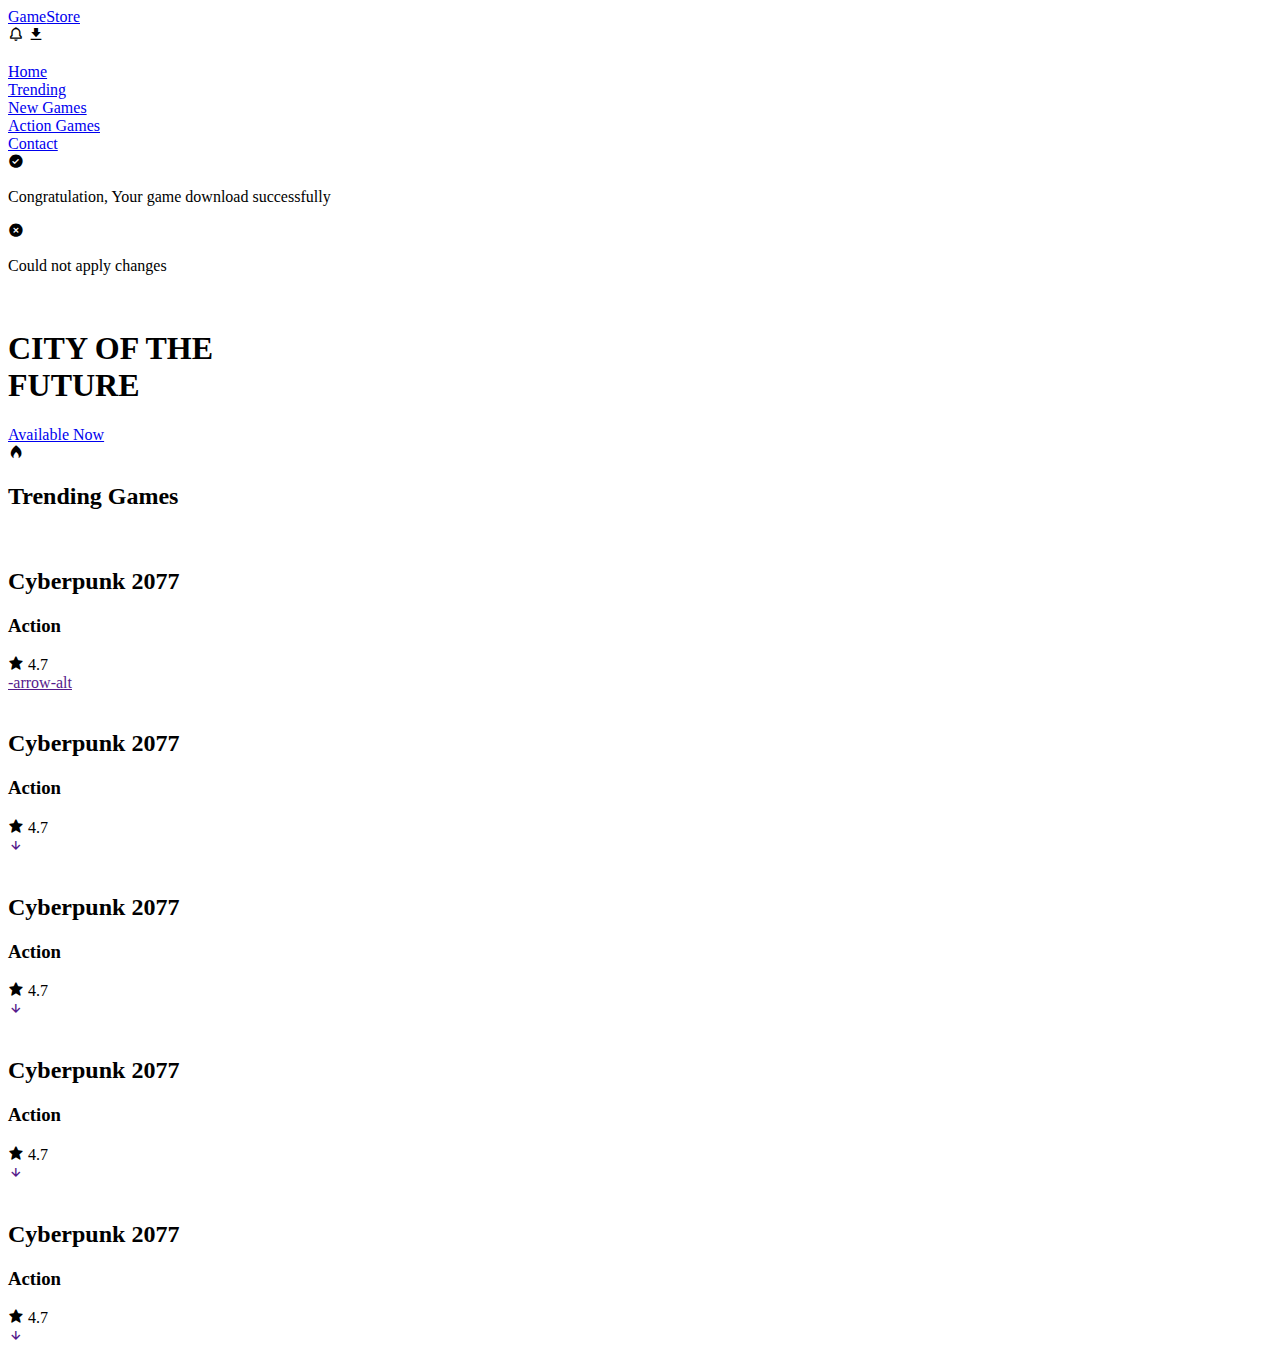
==== index.html @ df927a74 "x" ====
<!DOCTYPE html>
<html>
<head>
    <meta charset="utf-8"> <!-- codifica dei caratteri -->
    <meta http-equiv="X-UA-Compatible" content="IE=edge">
    <meta name="viewport" content="width=device-width, initial-scale=1.0"> <!-- SEO parametri-->
    <title>Responsive Gamestore Website</title>
    <!-- Fav Icon -->
    <link rel="stylesheet" href="css/style.css">
    <!-- Link To CSS-->
    <link rel="shortcut icon" href="img/fav.png" type="image/x-icon">
    <!-- Box Icons-->
    <link href="https://unpkg.com/boxicons@2.1.4/css/boxicons.min.css" rel="stylesheet">
    <!-- Swiper Css File Link-->
    <link rel="stylesheet" href="css/swiper-bundle.min.css">
</head>
<body>
    <!-- Header -->
    <header>
        <!-- Nav -->
        <div class="nav container">
            <!-- Logo -->
            <a href="index.hmtl" class="logo">Game<span>Store</span></a>
            <!-- Nav Icons -->
            <div class="nav-icons">
                <i class="bx bx-bell bx-tada" id="bell-icon"><span></span></i>
                <i class="bx bxs-download" ></i>
                <div class="menu-icon">
                    <div class="line1"></div>
                    <div class="line2"></div>
                    <div class="line3"></div>
                </div>
            </div>
            <!-- menu-->
            <div class="menu">
                <img src="img/menu.png" alt="">
                <div class="navbar">
                    <li><a href="index.html">Home</a></li>
                    <li><a href="#trending">Trending</a></li>
                    <li><a href="#new">New Games</a></li>
                    <li><a href="#action">Action Games</a></li>
                    <li><a href="#Contact">Contact</a></li>
                </div>
            </div>
            <!-- Notification -->
            <div class="notification">
                <div class="notification-box">
                    <i class='bx bxs-check-circle' ></i>
                    <p>Congratulation, Your game download successfully</p>
                </div>
                <div class="notification-box box-color">
                    <i class='bx bxs-x-circle' ></i>
                    <p>Could not apply changes</p>
                </div>
            </div>
        </div>
    </header>
    <!-- Home Seletion Start-->
    <section class="home container" id="home">
        <img src="img/home.png" alt="">
        <div class="home-text">
            <h1>CITY OF THE <br> FUTURE</h1>
            <a href="#" class="btn">Available Now</a>
        </div>
    </section>
    <!-- Home Selection End -->
    <!-- Trending Selection Start -->
    <section class="container trending" id="trending">
        <div class="heading">
            <i class="bx bxs-flame"></i>
            <h2>Trending Games</h2>
        </div>
        <!-- Content -->
        <div class="trending-content swiper">
            <div class="swiper-wrapper">
                <!-- Slide 1 -->
                <div class="swiper-slide">
                    <div class="box">
                        <img src="img/trending1.webp" alt="">
                        <div class="box-text">
                            <h2>Cyberpunk 2077</h2>
                            <h3>Action</h3>
                            <div class="rating-download">
                                <div class="rating">
                                    <i class="bx bxs-star"></i>
                                    <span>4.7</span>
                                </div>
                                <a href="" class="box-btn"><i class="bx bx-down"></i>-arrow-alt</a>
                            </div>
                        </div>
                    </div>
                </div>
                <!-- Slide 2 -->
                <div class="swiper-slide">
                    <div class="box">
                        <img src="img/trending1.webp" alt="">
                        <div class="box-text">
                            <h2>Cyberpunk 2077</h2>
                            <h3>Action</h3>
                            <div class="rating-download">
                                <div class="rating">
                                    <i class="bx bxs-star"></i>
                                    <span>4.7</span>
                                </div>
                                <a href="" class="box-btn"><i class="bx bx-down-arrow-alt"></i></a>
                            </div>
                        </div>
                    </div>
                </div>
                <!-- Slide 3 -->
                <div class="swiper-slide">
                    <div class="box">
                        <img src="img/trending1.webp" alt="">
                        <div class="box-text">
                            <h2>Cyberpunk 2077</h2>
                            <h3>Action</h3>
                            <div class="rating-download">
                                <div class="rating">
                                    <i class="bx bxs-star"></i>
                                    <span>4.7</span>
                                 </div>
                               <a href="" class="box-btn"><i class="bx bx-down-arrow-alt"></i></a>
                            </div>
                        </div>
                    </div>
                </div>
                <!-- Slide 4 -->
                <div class="swiper-slide">
                    <div class="box">
                        <img src="img/trending1.webp" alt="">
                        <div class="box-text">
                            <h2>Cyberpunk 2077</h2>
                            <h3>Action</h3>
                            <div class="rating-download">
                                <div class="rating">
                                    <i class="bx bxs-star"></i>
                                    <span>4.7</span>
                                 </div>
                               <a href="" class="box-btn"><i class="bx bx-down-arrow-alt"></i></a>
                            </div>
                        </div>
                    </div>
                </div>
                <!-- Slide 5 -->
                <div class="swiper-slide">
                    <div class="box">
                        <img src="img/trending1.webp" alt="">
                        <div class="box-text">
                            <h2>Cyberpunk 2077</h2>
                            <h3>Action</h3>
                            <div class="rating-download">
                                <div class="rating">
                                    <i class="bx bxs-star"></i>
                                    <span>4.7</span>
                                 </div>
                               <a href="" class="box-btn"><i class="bx bx-down-arrow-alt"></i></a>
                            </div>
                        </div>
                    </div>
                </div>
            </div>
        </div>
    </section>
    <!-- Trending Selection End -->
    <!-- Link Swiper File -->
    <script src="js/swiper-bundle.min.js"></script>
    <!-- Link to JS-->
    <script src="js/main.js"></script>
</body>
</html>
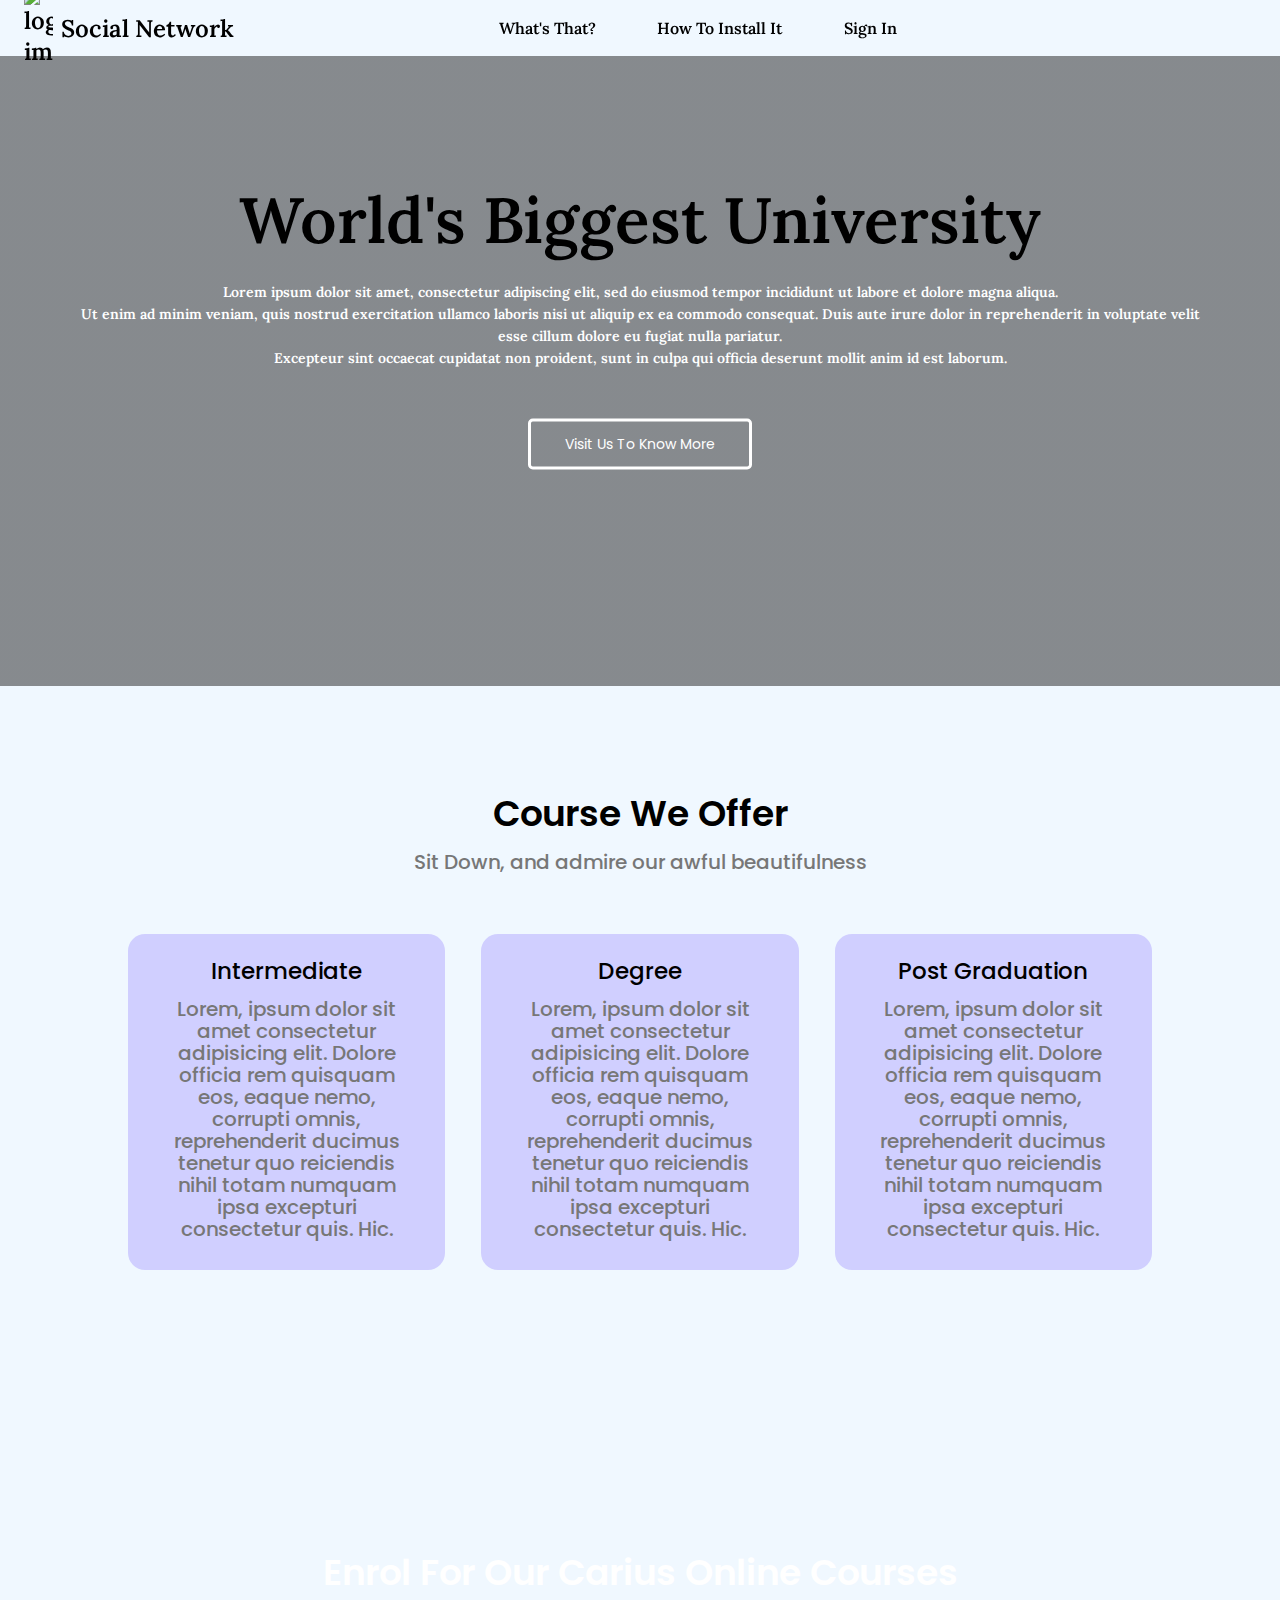
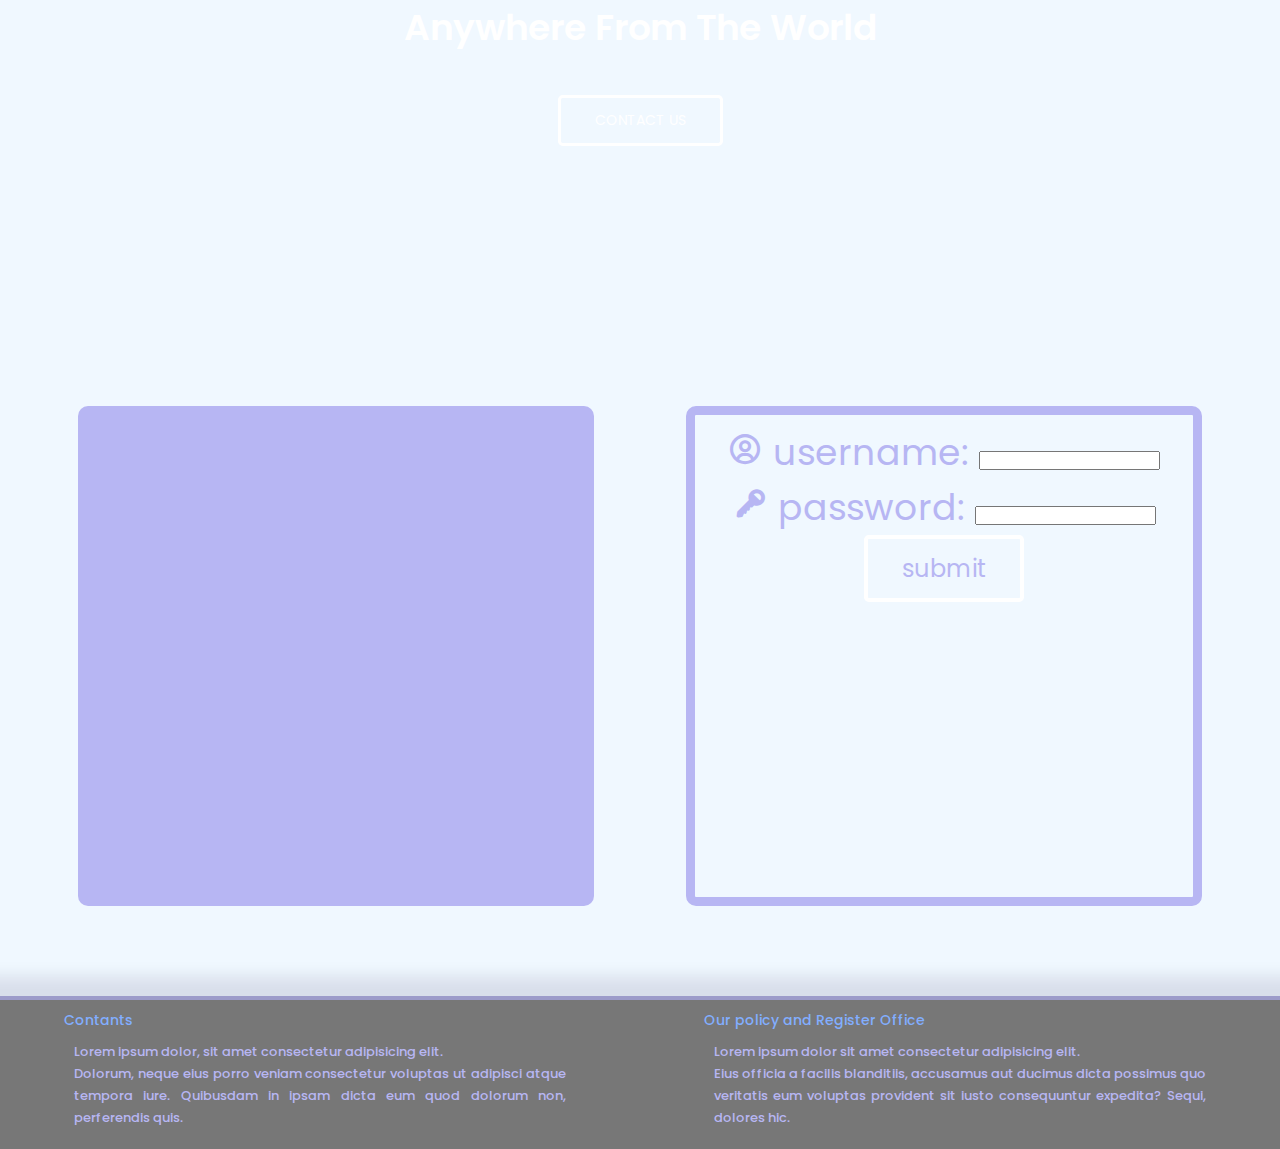
==== commit 60319c55: "d" ====
--- a/index.html
+++ b/index.html
@@ -1,170 +1,137 @@
 <!DOCTYPE html>
-<html>
-<head>
-    <meta charset="utf-8"> <!-- codifica dei caratteri -->
-    <meta http-equiv="X-UA-Compatible" content="IE=edge">
-    <meta name="viewport" content="width=device-width, initial-scale=1.0"> <!-- SEO parametri-->
-    <title>Responsive Gamestore Website</title>
-    <!-- Fav Icon -->
-    <link rel="stylesheet" href="css/style.css">
-    <!-- Link To CSS-->
-    <link rel="shortcut icon" href="img/fav.png" type="image/x-icon">
-    <!-- Box Icons-->
-    <link href="https://unpkg.com/boxicons@2.1.4/css/boxicons.min.css" rel="stylesheet">
-    <!-- Swiper Css File Link-->
-    <link rel="stylesheet" href="css/swiper-bundle.min.css">
-</head>
-<body>
-    <!-- Header -->
-    <header>
-        <!-- Nav -->
-        <div class="nav container">
-            <!-- Logo -->
-            <a href="index.hmtl" class="logo">Game<span>Store</span></a>
-            <!-- Nav Icons -->
-            <div class="nav-icons">
-                <i class="bx bx-bell bx-tada" id="bell-icon"><span></span></i>
-                <i class="bx bxs-download" ></i>
-                <div class="menu-icon">
-                    <div class="line1"></div>
-                    <div class="line2"></div>
-                    <div class="line3"></div>
+<html lang="en" dir="ltr">
+  <head> 
+    <!-- ============== font awesome ============ -->
+    <script src="https://kit.fontawesome.com/64670c4152.js" crossorigin="anonymous"></script>
+    <!-- ============== box icons ============ -->
+    <link href="https://unpkg.com/boxicons@2.1.4/css/boxicons.min.css" rel="stylesheet"> 
+    <!--=============== REMIXICONS ===============-->
+    <link href="https://cdn.jsdelivr.net/npm/remixicon@2.5.0/fonts/remixicon.css" rel="stylesheet">
+    <!-- float nei siti responsive display inline-block negli stessi dipositivi con diversi monitor-->
+    <!-- il float è ereditario dunque se il titolo no presenta float, la section sì e anche il suo omonimo vorra dire che il primo section si affiancherà al suo contenitore mentre i successivi elementi troveranno la propria posizione affianco agli elementi che avranno definita la proprietà float e tale successione si interromperà qualora un elemento non abbia un float o sia delineata la proprietà clear: both annullando la successione-->
+    <meta charset="utf-8">
+    <title>prova float</title>
+    <!-- appunti: famiglie generichele font sono raggrupati in famiglie e relazioni sono serif, sans-serif, cursive, fantasy -->
+    <link rel="stylesheet" type="text/css" href="./css/style.css">
+  </head>
+  <body>
+    <header class="header" id="header">
+        <nav class="nav container">
+            <a href="#" class="nav__logo">
+                <img src="./img/community.png" alt="logo image">
+                Social Network
+            </a>
+            <div class="nav__container">
+                <a href="#wst" class="nav__anchors">What's That?</a>
+                <a href="#how" class="nav__anchors">How To Install It</a>
+                <a href="#sign_in" class="nav__anchors">Sign In</a>
+            </div>
+            <div class="nav__menu" id="nav-menu">
+                <ul class="nav__list grid">
+                    <li class="nav__item">
+                        <a href="#home" class="nav__link">Home <i class='bx bx-home-alt-2'></i></a> 
+                    </li>
+                    <li class="nav__item">
+                        <a href="#info_n_privacy" class="nav__link">Info And Privacy <i class='bx bx-info-circle' ></i></a>
+                    </li>
+                    <li class="nav__item">
+                        <a href="#friends" class="nav__link">Friends <i class='bx bx-group' ></i></a>
+                    </li>
+                </ul>
+                <!-- CLose button -->
+                <div class="nav__close" id="nav-close">
+                    <i class="ri-close-line"></i>
                 </div>
             </div>
-            <!-- menu-->
-            <div class="menu">
-                <img src="img/menu.png" alt="">
-                <div class="navbar">
-                    <li><a href="index.html">Home</a></li>
-                    <li><a href="#trending">Trending</a></li>
-                    <li><a href="#new">New Games</a></li>
-                    <li><a href="#action">Action Games</a></li>
-                    <li><a href="#Contact">Contact</a></li>
+
+            <div class="nav__buttons">
+                <!-- Theme chande button -->
+                <!-- <i class="ri-moon-line change-theme" id="theme-button"></i> -->
+
+                <!-- Toggle button -->
+                <div class="nav__toggle" id="nav-toggle">
+                    <i class="ri-apps-2-line"></i>
                 </div>
             </div>
-            <!-- Notification -->
-            <div class="notification">
-                <div class="notification-box">
-                    <i class='bx bxs-check-circle' ></i>
-                    <p>Congratulation, Your game download successfully</p>
+        </nav>
+        
+    </header>
+    <section class="header__img">
+        <div class="text-box">
+            <h1>World's Biggest University</h1>
+            <p>Lorem ipsum dolor sit amet, consectetur adipiscing elit, sed do eiusmod tempor incididunt ut labore et dolore magna aliqua.<br>Ut enim ad minim veniam, quis nostrud exercitation ullamco laboris nisi ut aliquip ex ea commodo consequat. Duis aute irure dolor in reprehenderit in voluptate velit esse cillum dolore eu fugiat nulla pariatur.<br>Excepteur sint occaecat cupidatat non proident, sunt in culpa qui officia deserunt mollit anim id est laborum.</p>
+            <a href="" class="hero-btn">Visit Us To Know More</a>
+        </div>
+        </section>
+    <!-- <div>
+      <section id="sx">
+        Seleziona Sinistra
+      </section>
+      <section id="dx">
+        Seleziona Destra
+      </section>
+    </div>
+    <div>-->
+        <section class="course" id="wst">
+            <h1>Course We Offer</h1>
+            <p>Sit Down, and admire our awful beautifulness</p>
+            <div class="row">
+                <div class="course-col">
+                    <h3>Intermediate</h3>
+                    <p>Lorem, ipsum dolor sit amet consectetur adipisicing elit. Dolore officia rem quisquam eos, eaque nemo, corrupti omnis, reprehenderit ducimus tenetur quo reiciendis nihil totam numquam ipsa excepturi consectetur quis. Hic.</p>
                 </div>
-                <div class="notification-box box-color">
-                    <i class='bx bxs-x-circle' ></i>
-                    <p>Could not apply changes</p>
+                <div class="course-col">
+                    <h3>Degree</h3>
+                    <p>Lorem, ipsum dolor sit amet consectetur adipisicing elit. Dolore officia rem quisquam eos, eaque nemo, corrupti omnis, reprehenderit ducimus tenetur quo reiciendis nihil totam numquam ipsa excepturi consectetur quis. Hic.</p>
+                </div>
+                <div class="course-col">
+                    <h3>Post Graduation</h3>
+                    <p>Lorem, ipsum dolor sit amet consectetur adipisicing elit. Dolore officia rem quisquam eos, eaque nemo, corrupti omnis, reprehenderit ducimus tenetur quo reiciendis nihil totam numquam ipsa excepturi consectetur quis. Hic.</p>
                 </div>
             </div>
-        </div>
-    </header>
-    <!-- Home Seletion Start-->
-    <section class="home container" id="home">
-        <img src="img/home.png" alt="">
-        <div class="home-text">
-            <h1>CITY OF THE <br> FUTURE</h1>
-            <a href="#" class="btn">Available Now</a>
+        </section >
+        <a id="how" style="visibility: hidden">Check</a>
+        <section class="cta">
+            <h1>Enrol For Our Carius Online Courses<br>Anywhere From The World</h1>
+            <a href="" class="hero-btn">CONTACT US</a>
+        </section>
+    
+<div class="container--field" id="sign_in">
+    <section class="field">
+        <div class="div__things">
+
         </div>
     </section>
-    <!-- Home Selection End -->
-    <!-- Trending Selection Start -->
-    <section class="container trending" id="trending">
-        <div class="heading">
-            <i class="bx bxs-flame"></i>
-            <h2>Trending Games</h2>
-        </div>
-        <!-- Content -->
-        <div class="trending-content swiper">
-            <div class="swiper-wrapper">
-                <!-- Slide 1 -->
-                <div class="swiper-slide">
-                    <div class="box">
-                        <img src="img/trending1.webp" alt="">
-                        <div class="box-text">
-                            <h2>Cyberpunk 2077</h2>
-                            <h3>Action</h3>
-                            <div class="rating-download">
-                                <div class="rating">
-                                    <i class="bx bxs-star"></i>
-                                    <span>4.7</span>
-                                </div>
-                                <a href="" class="box-btn"><i class="bx bx-down"></i>-arrow-alt</a>
-                            </div>
-                        </div>
-                    </div>
-                </div>
-                <!-- Slide 2 -->
-                <div class="swiper-slide">
-                    <div class="box">
-                        <img src="img/trending1.webp" alt="">
-                        <div class="box-text">
-                            <h2>Cyberpunk 2077</h2>
-                            <h3>Action</h3>
-                            <div class="rating-download">
-                                <div class="rating">
-                                    <i class="bx bxs-star"></i>
-                                    <span>4.7</span>
-                                </div>
-                                <a href="" class="box-btn"><i class="bx bx-down-arrow-alt"></i></a>
-                            </div>
-                        </div>
-                    </div>
-                </div>
-                <!-- Slide 3 -->
-                <div class="swiper-slide">
-                    <div class="box">
-                        <img src="img/trending1.webp" alt="">
-                        <div class="box-text">
-                            <h2>Cyberpunk 2077</h2>
-                            <h3>Action</h3>
-                            <div class="rating-download">
-                                <div class="rating">
-                                    <i class="bx bxs-star"></i>
-                                    <span>4.7</span>
-                                 </div>
-                               <a href="" class="box-btn"><i class="bx bx-down-arrow-alt"></i></a>
-                            </div>
-                        </div>
-                    </div>
-                </div>
-                <!-- Slide 4 -->
-                <div class="swiper-slide">
-                    <div class="box">
-                        <img src="img/trending1.webp" alt="">
-                        <div class="box-text">
-                            <h2>Cyberpunk 2077</h2>
-                            <h3>Action</h3>
-                            <div class="rating-download">
-                                <div class="rating">
-                                    <i class="bx bxs-star"></i>
-                                    <span>4.7</span>
-                                 </div>
-                               <a href="" class="box-btn"><i class="bx bx-down-arrow-alt"></i></a>
-                            </div>
-                        </div>
-                    </div>
-                </div>
-                <!-- Slide 5 -->
-                <div class="swiper-slide">
-                    <div class="box">
-                        <img src="img/trending1.webp" alt="">
-                        <div class="box-text">
-                            <h2>Cyberpunk 2077</h2>
-                            <h3>Action</h3>
-                            <div class="rating-download">
-                                <div class="rating">
-                                    <i class="bx bxs-star"></i>
-                                    <span>4.7</span>
-                                 </div>
-                               <a href="" class="box-btn"><i class="bx bx-down-arrow-alt"></i></a>
-                            </div>
-                        </div>
-                    </div>
-                </div>
-            </div>
+    <section class="field">
+        <div class="div__to_fill">
+            <form action="pagina" method="GET">
+                <label>
+                    <i class='bx bx-user-circle' ></i> username:
+                </label>
+                <input type="text"></input><br>
+                <label>
+                    <i class='bx bxs-key'></i> password:
+                </label>
+                <input type="text"></input><br>
+                <input type="submit" value="submit" class="hero-btn_input">
+            </form>
         </div>
     </section>
-    <!-- Trending Selection End -->
-    <!-- Link Swiper File -->
-    <script src="js/swiper-bundle.min.js"></script>
-    <!-- Link to JS-->
-    <script src="js/main.js"></script>
-</body>
-</html>
+    </div>
+    <!-- </div> -->
+    <footer>
+      <section class="footer" id="info_n_privacy">
+        <div class="footer__field">
+            <h3 class="information">Contants</h3>
+            <p class="information">Lorem ipsum dolor, sit amet consectetur adipisicing elit.<br>Dolorum, neque eius porro veniam consectetur voluptas ut adipisci atque tempora iure. Quibusdam in ipsam dicta eum quod dolorum non, perferendis quis.</p>
+        </div>
+        <div class="footer__field">
+            <h3 class="information">Our policy and Register Office</h3>
+            <p class="information">Lorem ipsum dolor sit amet consectetur adipisicing elit.<br>Eius officia a facilis blanditiis, accusamus aut ducimus dicta possimus quo veritatis eum voluptas provident sit iusto consequuntur expedita? Sequi, dolores hic.</p>
+        </div>
+      </section>
+    </footer>
+    <!--=============== MAIN JS ===============-->
+    <script src=".si/js/javscr.js"></script>
+  </body>
+</html>--- a/css/style.css
+++ b/css/style.css
@@ -0,0 +1,608 @@
+@import url('https://fonts.googleapis.com/css2?family=Jua&family=Lora:wght@500;600&family=Poppins:wght@400;500&display=swap');
+:root {
+    --header-height: 3.5rem;
+  
+    /*========== Colors ==========*/
+    /*Color mode HSL(hue, saturation, lightness)*/
+    --first-color: rgb(130, 174, 255);
+    --first-color-alt: rgb(92, 122, 255);
+    --second-color: #b7b6f3;
+    --title-color: rgb(0, 0, 0);
+    --text-color: hsl(205, 16%, 35%);
+    --text-color-light: hsl(203, 8%, 55%);
+    --body-color: hsl(206, 100%, 97%);
+    --nav-color: hsl(206, 100%, 97%);
+    --container-color: hsl(150, 100%, 97%);
+    --display: none;
+  
+    /*========== Font and typography ==========*/
+    /*.5rem = 8px | 1rem = 16px ...*/
+    --body-font: "Poppins", sans-serif;
+    --title-font: "Lora", serif;
+    --subtitle-font: "Jua", sans-serif;
+    --biggest-font-size: 2.25rem;
+    --h1-font-size: 1.5rem;
+    --h2-font-size: 1.25rem;
+    --h3-font-size: 1rem;
+    --normal-font-size: .938rem;
+    --small-font-size: .813rem;
+    --smaller-font-size: .75rem;
+    --width-field: 60%;
+  
+    /*========== Font weight ==========*/
+    --font-medium: 500;
+    --font-semi-bold: 600;
+  
+    /*========== z index ==========*/
+    --z-tooltip: 10;
+    --z-fixed: 100;
+  }
+  @media screen and (min-width: 634px) {
+    :root {
+      --biggest-font-size: 4rem;
+      --h1-font-size: 2.25rem;
+      --h2-font-size: 1.5rem;
+      --h3-font-size: 1.25rem;
+      --normal-font-size: 1rem;
+      --small-font-size: .875rem;
+      --smaller-font-size: .813rem;
+    }
+  }
+
+  @media screen and (min-width: 834px){
+    :root{
+        --display: inline-flex;
+    }
+    
+    /**.nav__container{
+        display: flex;
+    }
+    .nav__anchors{
+        display: flex;
+    }
+    .nav__anchors{
+        font-size: var(--smaller-font-size);
+        margin-left: 3%;
+    }
+    .nav__logo{
+        font-size: var(--small-font-size);
+    }**/
+  }
+
+  @media(max-width:834px){
+    .container--field{
+        flex-direction: column;
+    }
+    .row{
+        flex-direction:column;
+    }
+    .course-col{
+        padding: 2rem 10px;
+        margin-bottom: 1rem;
+    }
+    .text-box h1{
+        font-size: 20px;
+    }
+    .nav-links ul li{
+        display: block;
+    }
+    .nav-links {
+        position: absolute;
+        background: #f44336;
+        height: 100vh;
+        width: 200px;
+        right: -200px;
+        top: 0;
+        z-index: 2;
+        text-align: left;
+        transition: 0.4s;
+    }
+    nav .fa-regular{
+        display: block;
+        color: #fff;
+        margin: 10px;
+        font-size: 22px;
+        cursor: pointer;
+    }
+    .nav-links ul{
+        padding: 30px;
+    }
+
+    :root{
+        --width-field: 100%;
+    }
+}
+* {
+    box-sizing: border-box;
+    padding: 0;
+    margin: 0;
+}
+html {
+    scroll-behavior: smooth;
+}
+body {
+    min-width: 400px;
+    margin-top: var(--header-height);
+    font-family: var(--body-font);
+    font-size: var(--normal-font-size);
+    background-color: var(--body-color);
+    color: var(--text-color);
+    transition: background 0.4s; /* for dark mode animation */
+  }
+  
+  h1, h2, h3 {
+    color: var(--title-color);
+    font-weight: var(--font-medium);
+  }
+  
+  ul {
+    list-style: none;
+  }
+  
+  a {
+    text-decoration: none;
+  }
+  
+  img {
+    max-width: 100%;
+    height: auto;
+  }
+.container {
+    /* max-width: 1024px; */
+    margin-inline: 1.5rem;
+  }
+.header{
+    position: fixed;
+    width: 100%;
+    background-color: var(--nav-color);
+    top: 0;
+    left: 0;
+    z-index: var(--z-fixed);
+    transition: box-shadow .3s, background .4s;
+}
+.nav{
+    position: relative;
+    height: var(--header-height);
+    display: flex;
+    justify-content: space-between;
+    align-items: center;
+  }
+
+.nav__logo{
+    align-items: center;
+    column-gap: .5rem;
+    font-family: var(--title-font);
+    font-size: var(--h2-font-size);
+    font-weight: var(--font-semi-bold);
+    transition: color .3s;
+}
+
+.nav__menu{
+    position: fixed;
+    top: -100%;
+    left: 0;
+    background-color: var(--body-color);
+    width: 100%;
+    box-shadow: 0 8px 20px hsla(19, 64%, 24%, .1);
+    padding-block: 3.5rem;
+    transition: top .4s;
+    z-index: var(--z-fixed);
+  }
+.nav__anchors,
+.nav__logo, 
+.nav__toggle,
+.nav__close{
+  display: flex;
+  color: var(--title-color);
+}
+
+.nav__anchors{
+    display: var(--display);
+    font-family: var(--title-font);
+    font-size: var(--normal-font-size);
+    font-weight: var(--font-semi-bold);
+    transition: 0.2s;
+    margin-left: 10%;
+    float: none;
+    white-space: nowrap;
+}
+
+.nav__anchors a{
+    width: 100%;
+    margin-left: 10%;
+}
+
+.nav__container{
+    display: var(--display);
+    width: 50%;
+}
+
+.nav__anchors:hover{
+    color: var(--first-color);
+    font-size: var(--h3-font-size);
+}
+
+.nav__logo img{
+    width: 29px;
+}
+.nav__logo:hover{
+    color: var(--first-color);
+}
+
+.nav__list{
+    display: flex;
+    flex-direction: column;
+    text-align: center;
+    row-gap: 2rem;
+}
+
+.nav__item{
+    text-align: center;
+    font-size: var(--h3-font-size);
+    font-weight: var(--font-medium);
+}
+  
+.nav__link{
+    color: var(--title-color);
+    font-weight: var(--font-medium);
+    transition: color .4s;
+}
+.nav__link:hover{
+   color: var(--first-color);
+}
+
+.nav__toggle{
+   font-size: 1.25rem;
+   height: 100%;
+   width: 100%;
+   cursor: pointer;
+   transition: 1s;
+}
+.nav__toggle:hover{
+    transform: rotate(-135deg);
+    transition: 1s;
+}
+.nav__close{
+    position:absolute;
+    top:1rem;
+    right: 1.5rem;
+    cursor: pointer;
+    font-size: 1.5rem;
+    transition: 1s;
+}
+.nav__close:hover{
+    transform: rotate(-135deg);
+    transition: 1s;
+}
+  .show-menu{
+    top:0;
+  }
+
+  .bg-header{
+    box-shadow: 0 7px 15px rgba(19, 13, 58, 0.1);
+    transition: 0.5s;
+  }
+  .header__img{
+    min-height:70vh;
+    width: 100%;
+    background-image: linear-gradient(rgba(42, 42, 43, 0.534),rgba(42, 42, 43, 0.534)),url(./../img/first.png);
+    background-position: center;
+    /* background-size: cover;  */
+    background-repeat: no-repeat;
+    background-attachment: fixed; 
+  }
+/* =============== button rules ================= */
+.hero-btn{
+    display: inline-block;
+    text-decoration: none;
+    color: #fff;
+    border: 3px solid #fff;
+    border-radius: 0.3rem;
+    padding: 12px 34px;
+    background: transparent;
+    position: relative;
+    cursor: pointer;
+    font-size: var(--small-font-size);
+    font-weight: 400;
+    font-family: var(--title-color);
+    transition: 0.4s;
+}
+.hero-btn:hover{
+    border: 3px solid #b7b6f3;
+    background: #b7b6f3;
+    transition: 0.8s;
+    box-shadow: 0 0 20px 0px rgba(0,0,0,0.2);
+}
+
+
+
+
+
+
+/* =================== vecchia pagina =================== */
+  /* font-family: tipo,famiglia; */
+  /* ctrl+shif+7 commenta in tutti i linguaggi  
+  footer{
+    color: green;
+    font-family: Arial,serif;
+    font-size: 28px;
+    clear: both;
+    /* rispetto agli elementi precedenti il footer assume un posizionamento relativo e non eredita quelli precedenti 
+    text-align: center;
+  }
+  p.ciao{
+    aggiornamento col display:table: height, margin e width sono obsoleti in quanto contenuti dal div! width: 25%; perchè si allinea a sinistra? /*il motivo è che sei primo un deficiente e secondo il 25% è relativo al section, perciò il 33% del body, dunque con quell'ampiezza non riuscirò a far racchiudere l'intera scritta nel paragrafo
+    margin: 0; 
+    /* height: 25%; 
+    vertical-align: middle;
+    display: table-cell;
+  }
+  div.ciao{
+    height: 25%;
+    width: 100%;
+    display: table;
+  }*/
+
+
+
+
+
+
+
+
+
+  /* ================= img ================ */
+  .text-box{
+    width: 90%;
+    color: #fff;
+    position: absolute;
+    top: 36%;
+    left: 50%;
+    transform: translate(-50%,-50%);
+    text-align: center;
+}
+.text-box h1{
+    font-weight: var(--font-semi-bold);
+    font-family: var(--title-font);
+    font-size: var(--biggest-font-size);
+}
+.text-box p{
+    margin: 10px 0 40px;
+    color: #fff;
+    font-weight: var(--font-semi-bold);
+    font-family: var(--title-font);
+    font-size: var(--small-font-size);
+}
+
+/* ================ functions =============== */
+/* altra problematica da risolvere è la realizzazione di sezioni che siano equadistanti dai bordi delle pagine, come fare col margin ?*/
+.course{
+    width: 80%;
+    margin: auto;
+    text-align: center;
+    padding-top: 100px;
+    height: 60%;
+}
+h3{
+    font-size: 23px; /* attenzione non più di 23 pixel poichè non sarebbe compatibile con un layout responsive -- far vedere al professore*/
+}
+h1{
+    font-size: var(--h1-font-size);
+    font-weight: var(--font-semi-bold);
+}
+p{
+    color: #777;
+    font-size: var(--h3-font-size);
+    font-weight: var(--font-medium);
+    line-height: 22px;
+    padding: 10px;
+}
+.row {
+    margin-top: 5%;
+    display: flex;
+    justify-content: space-between;
+}
+.course-col{
+    flex-basis: 31%;
+    background: #d0cfff;
+    border-radius: 17px;
+    /* padding: 20px 12px; */
+    padding: 20px 20px;
+    box-sizing: border-box;
+    transition: 0.3s;
+    height: max-content;
+}
+
+.course-col:hover{
+    box-shadow: 0 0 20px 0px rgba(0,0,0,0.2);
+}
+
+/* ========= font awesome ======== */
+.nav__link:hover .bx-home-alt-2{
+    /* transform: rotate(-15deg); */
+    animation: shake 1s ;
+    animation-iteration-count: infinite;
+}
+.nav__link:hover .bx-info-circle{
+    /* transform: rotate(-15deg); */
+    animation: shake 1s ;
+    animation-iteration-count: infinite;
+}
+.nav__link:hover .bx-group{
+    /* transform: rotate(-15deg); */
+    animation: shake 1s ;
+    animation-iteration-count: infinite;
+}
+
+@keyframes shake {
+    /*0% { transform: translate(0.5px, 0.5px) rotate(0deg); }
+    10% { transform: translate(-0.5px, -1.5px) rotate(-0.5deg); }
+    30% { transform: translate(1.5px, 0.5px) rotate(0deg); }
+    40% { transform: translate(1px, -0.5px) rotate(0.5deg); }
+    60% { transform: translate(-0.9px, 0.8px) rotate(0deg); }
+    70% { transform: translate(1.4px, 0.6px) rotate(-0.5deg); }
+    90% { transform: translate(0.8px, 1px) rotate(0deg); }
+    100% { transform: translate(1.2px, -1px) rotate(-0.5deg); }*/
+    12.5% { transform: translate(0px, 0.5px); }
+    25% { transform: translate(0px, 1px); }
+    37.5% { transform: translate(0px, 1.5px); }
+    50% { transform: translate(0px, 2px); }
+    62.5% { transform: translate(0px, 1.5px); }
+    75% { transform: translate(0px, 1px); }
+    87.5% { transform: translate(0px, 0.5px); }
+    100% { transform: translate(0px, 0px); }
+  }
+
+.fa-user-group:hover{
+    text-shadow: 2px 2px #fff;
+}
+/* =========== GIF ========== */
+
+.cta{
+    margin:100px auto;
+    width: 80%;
+    background-image: linear-gradient(rgba(42, 42, 43, 0.534),rgba(42, 42, 43, 0.534)),url(./../img/gif.gif);
+    background-position: center;
+    background-size: cover;
+    border-radius: 10px;
+    padding: 150px 0;
+    background-attachment: fixed;
+    text-align: center;
+    background-repeat: no-repeat;
+}
+.cta h1{
+    color: #fff;
+    margin-bottom: 40px;
+    padding: 0;
+}
+@media(max-width:700px){
+    .cta h1{
+        font-size: 24px;
+    }
+}
+.field{
+    display: flex;
+    width: var(--width-field);
+    height: 100%;
+    margin: 10px auto;
+}
+.div__things{
+    width: 15%;
+    height: 50%;
+    background-color: #b7b6f3;
+    border-radius: 10px;
+    padding: 10px 12px;
+    text-align: center;
+}
+.div__things{
+    width: 85%;
+    height: 100%;
+    margin: auto;
+    transition: 0.3s;
+}
+.div__things:hover{
+    box-shadow: 0 0 20px 0px rgba(0,0,0,0.2);
+}
+.container--field{
+    margin: 0 20px;
+    width: 95%;
+    height: 500px;
+    display: flex;
+    margin: 100px auto;
+}
+.div__to_fill{
+    border: 0.6rem solid #b7b6f3;
+    width: 85%;
+    height: 100%;
+    background-color: transparent;
+    border-radius: 10px;
+    padding: 10px 12px;
+    text-align: center;
+    margin: auto;
+}
+.div__to_fill:hover{
+    box-shadow: 0 0 20px 0px rgba(0,0,0,0.2);
+}
+.hero-btn_input{
+    display: inline-block;
+    text-decoration: none;
+    color:#b7b6f3;
+    border: 4px solid #fff;
+    border-radius: 0.3rem;
+    padding: 12px 34px;
+    background: transparent;
+    position: relative;
+    cursor: pointer;
+    font-size: var(--h2-font-size);
+    font-weight: 400;
+    font-family: var(--title-color);
+    transition: 0.4s;
+}
+.hero-btn_input:hover{
+    border: 4px solid #b7b6f3;
+    color:#fff;
+    background: #b7b6f3;
+    box-shadow: 0 0 12px 0px rgba(0,0,0,0.2);
+}
+.div__to_fill form label {
+    font-size: var(--font-semi-bold);
+    font-family: var(--body-font);
+    font-size: var(--h1-font-size);
+    color: var(--second-color);
+}
+
+.footer{
+    width: 100%;
+    height:max-content;
+    background: #777;
+    background-size: cover;
+    font-size: var(--h3-font-size);
+    color: var(--body-font);
+    font-weight: var(--font-medium);
+    box-shadow: 0 0 15px 20px rgba(19, 13, 58, 0.1);
+    border-top: 4px solid #9d9cca;
+    display: flex;
+    margin: auto;
+    justify-content: space-between;
+}
+
+.footer__field{
+    width: 30%;
+    height: 100%;
+    flex-basis: 40%;
+    margin: 10px auto;
+    text-align: justify;
+}
+.information{
+    font-weight:var(--font-medium);
+    font-family: var(--body-font);
+    display: block;
+    color: #b7b6f3;
+}
+
+.footer__field h3{
+    color: var(--first-color);
+    font-size: var(--small-font-size);
+}
+
+.footer__field p{
+    color: var(--second-color);
+    font-size: var(--smaller-font-size);
+}
+
+@media(max-width:834px){
+    .footer{
+        flex-direction: column;
+    }
+    .footer__field{
+        width: 90%;
+    }
+}
+/*.information h3{                      non vengono interpretati
+    font-size: var(--h3-font-size);
+    color: var(--first-color);
+}
+.information p{
+    font-size: var(--small-font-size);
+    color: var(--second-color);
+}*/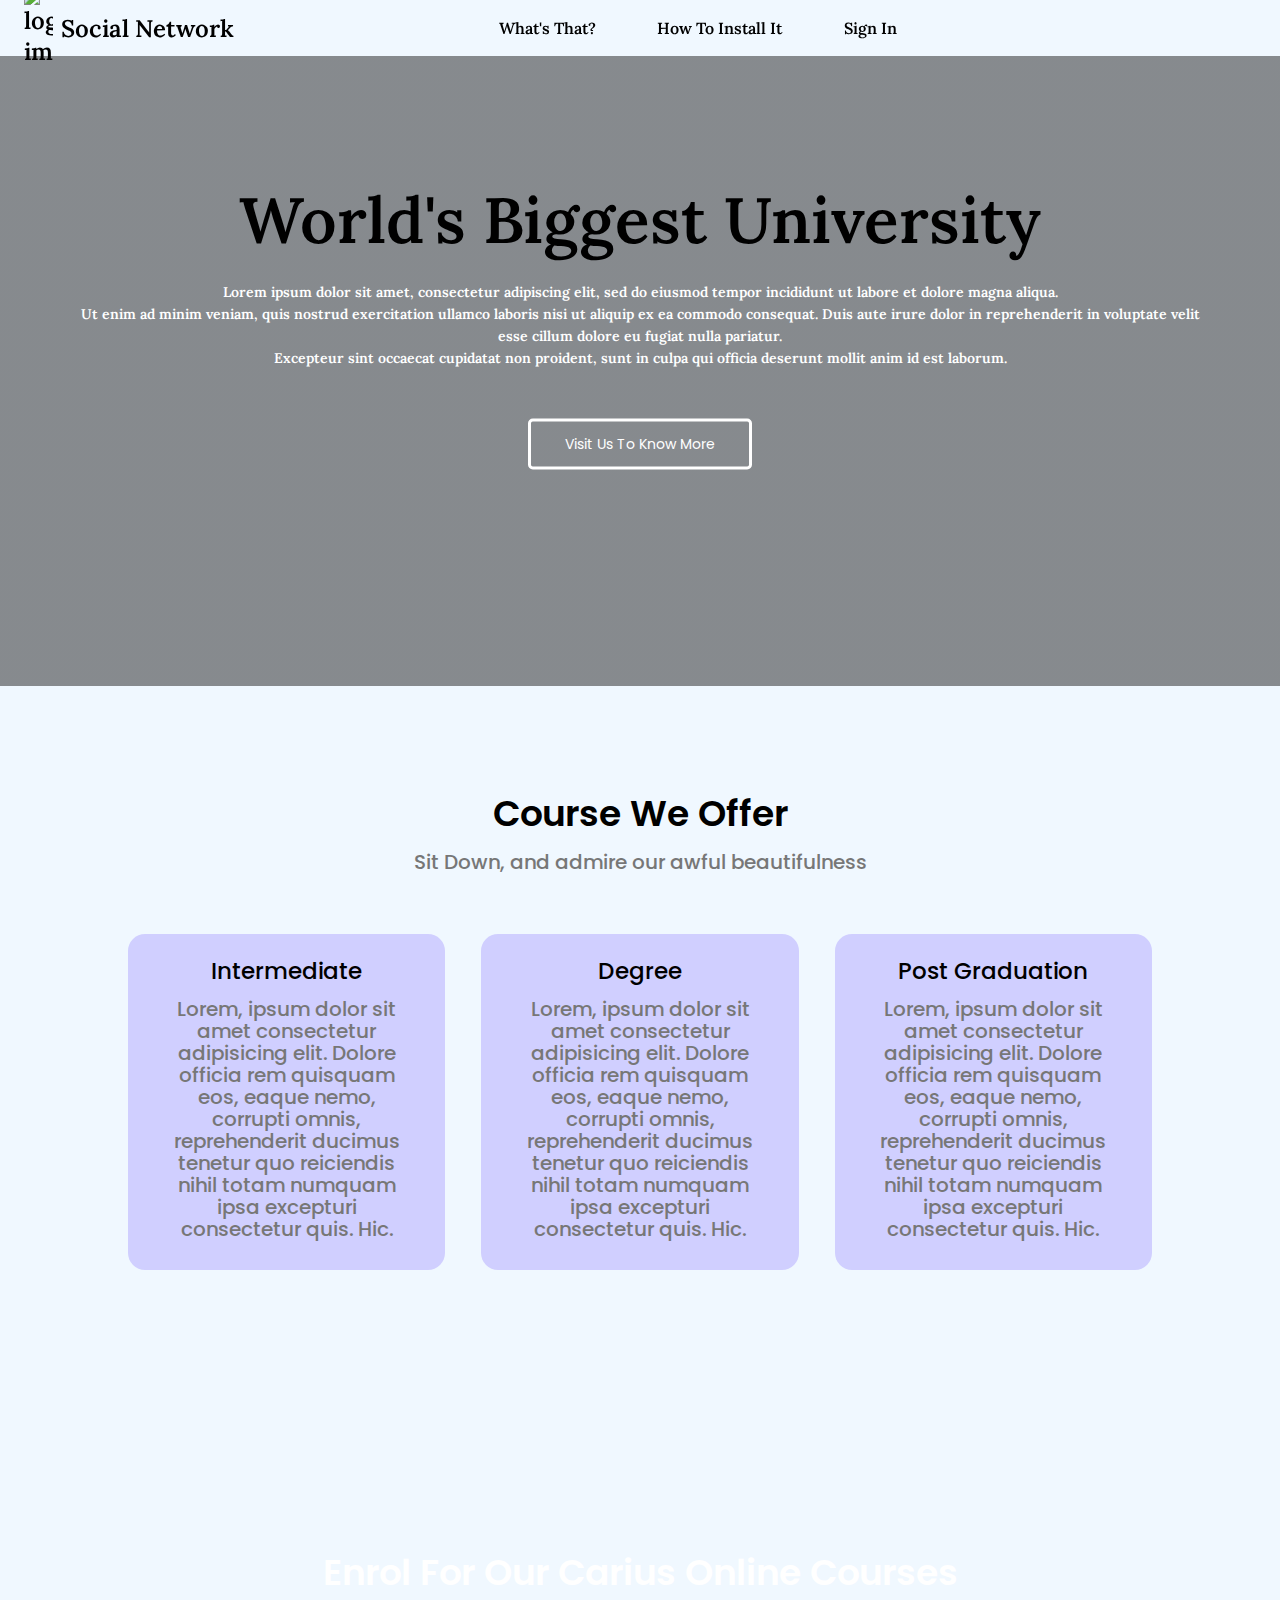
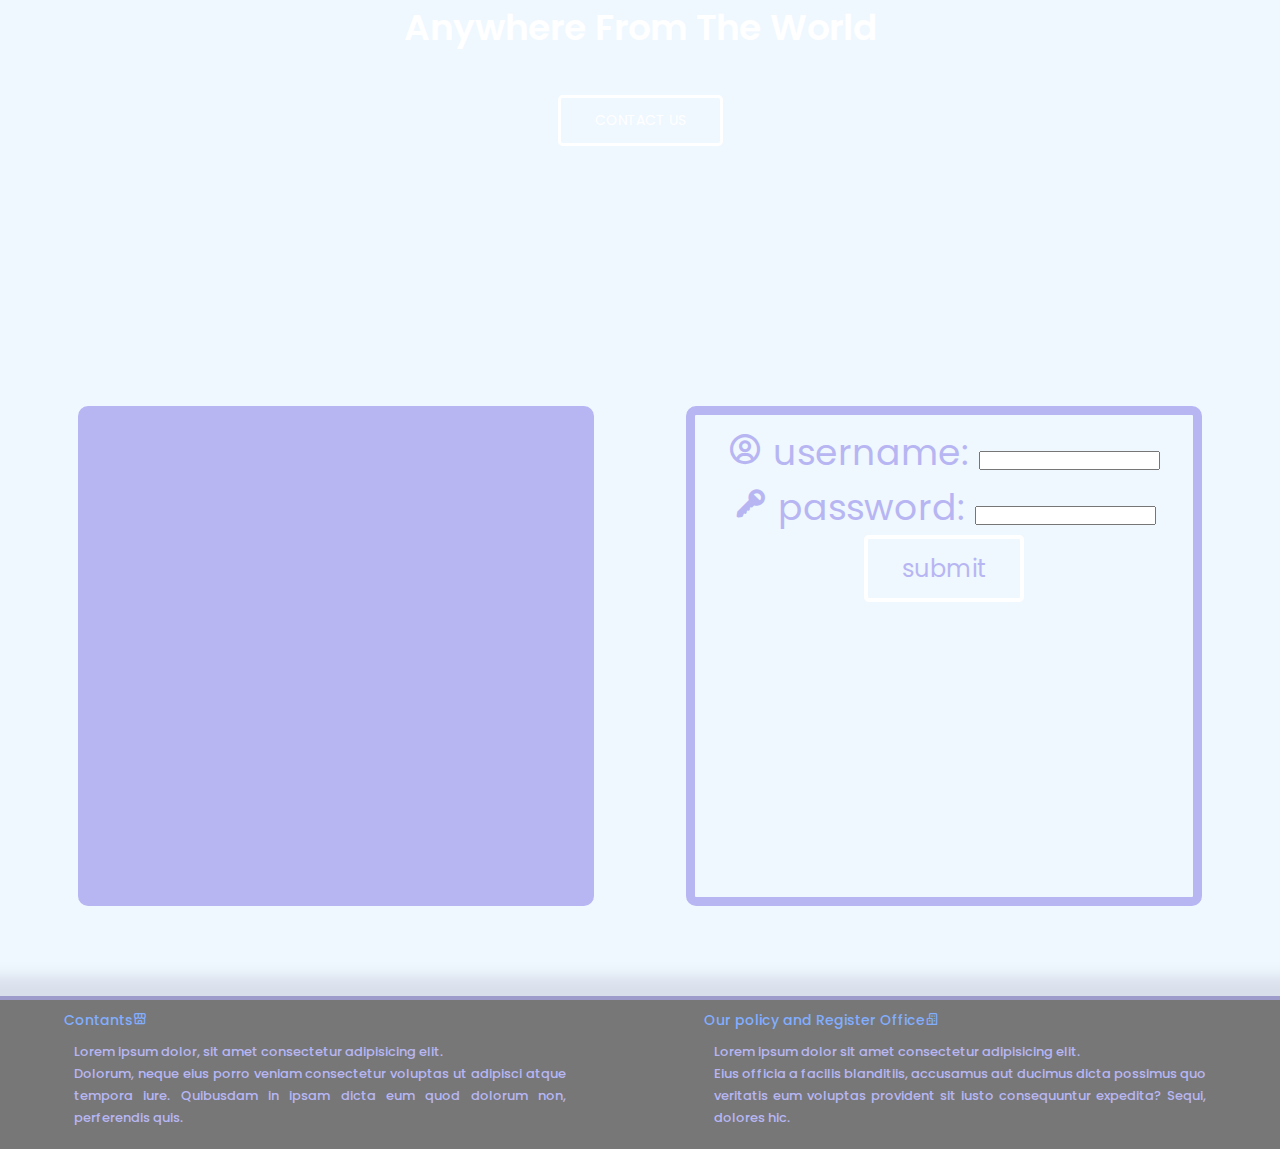
==== commit 7e5d5105: "s" ====
--- a/index.html
+++ b/index.html
@@ -1,6 +1,7 @@
 <!DOCTYPE html>
 <html lang="en" dir="ltr">
   <head> 
+    <link rel="icon" type="image/x-icon" href="./img/favicon.png">
     <!-- ============== font awesome ============ -->
     <script src="https://kit.fontawesome.com/64670c4152.js" crossorigin="anonymous"></script>
     <!-- ============== box icons ============ -->
@@ -122,16 +123,16 @@
     <footer>
       <section class="footer" id="info_n_privacy">
         <div class="footer__field">
-            <h3 class="information">Contants</h3>
+            <h3 class="information">Contants<i class='bx bx-store-alt'></i></h3>
             <p class="information">Lorem ipsum dolor, sit amet consectetur adipisicing elit.<br>Dolorum, neque eius porro veniam consectetur voluptas ut adipisci atque tempora iure. Quibusdam in ipsam dicta eum quod dolorum non, perferendis quis.</p>
         </div>
         <div class="footer__field">
-            <h3 class="information">Our policy and Register Office</h3>
+            <h3 class="information">Our policy and Register Office<i class='bx bx-buildings'></i></h3>
             <p class="information">Lorem ipsum dolor sit amet consectetur adipisicing elit.<br>Eius officia a facilis blanditiis, accusamus aut ducimus dicta possimus quo veritatis eum voluptas provident sit iusto consequuntur expedita? Sequi, dolores hic.</p>
         </div>
       </section>
     </footer>
     <!--=============== MAIN JS ===============-->
-    <script src=".si/js/javscr.js"></script>
+    <script src="./js/javscr.js"></script>
   </body>
 </html>--- a/css/style.css
+++ b/css/style.css
@@ -1,7 +1,7 @@
 @import url('https://fonts.googleapis.com/css2?family=Jua&family=Lora:wght@500;600&family=Poppins:wght@400;500&display=swap');
 :root {
     --header-height: 3.5rem;
-  
+
     /*========== Colors ==========*/
     /*Color mode HSL(hue, saturation, lightness)*/
     --first-color: rgb(130, 174, 255);
@@ -14,7 +14,7 @@
     --nav-color: hsl(206, 100%, 97%);
     --container-color: hsl(150, 100%, 97%);
     --display: none;
-  
+
     /*========== Font and typography ==========*/
     /*.5rem = 8px | 1rem = 16px ...*/
     --body-font: "Poppins", sans-serif;
@@ -28,11 +28,11 @@
     --small-font-size: .813rem;
     --smaller-font-size: .75rem;
     --width-field: 60%;
-  
+
     /*========== Font weight ==========*/
     --font-medium: 500;
     --font-semi-bold: 600;
-  
+
     /*========== z index ==========*/
     --z-tooltip: 10;
     --z-fixed: 100;
@@ -53,7 +53,7 @@
     :root{
         --display: inline-flex;
     }
-    
+
     /**.nav__container{
         display: flex;
     }
@@ -129,20 +129,20 @@
     color: var(--text-color);
     transition: background 0.4s; /* for dark mode animation */
   }
-  
+
   h1, h2, h3 {
     color: var(--title-color);
     font-weight: var(--font-medium);
   }
-  
+
   ul {
     list-style: none;
   }
-  
+
   a {
     text-decoration: none;
   }
-  
+
   img {
     max-width: 100%;
     height: auto;
@@ -189,7 +189,7 @@
     z-index: var(--z-fixed);
   }
 .nav__anchors,
-.nav__logo, 
+.nav__logo,
 .nav__toggle,
 .nav__close{
   display: flex;
@@ -241,7 +241,7 @@
     font-size: var(--h3-font-size);
     font-weight: var(--font-medium);
 }
-  
+
 .nav__link{
     color: var(--title-color);
     font-weight: var(--font-medium);
@@ -287,9 +287,9 @@
     width: 100%;
     background-image: linear-gradient(rgba(42, 42, 43, 0.534),rgba(42, 42, 43, 0.534)),url(./../img/first.png);
     background-position: center;
-    /* background-size: cover;  */
+    background-size: cover;
     background-repeat: no-repeat;
-    background-attachment: fixed; 
+    background-attachment: fixed;
   }
 /* =============== button rules ================= */
 .hero-btn{
@@ -321,19 +321,19 @@
 
 /* =================== vecchia pagina =================== */
   /* font-family: tipo,famiglia; */
-  /* ctrl+shif+7 commenta in tutti i linguaggi  
+  /* ctrl+shif+7 commenta in tutti i linguaggi
   footer{
     color: green;
     font-family: Arial,serif;
     font-size: 28px;
     clear: both;
-    /* rispetto agli elementi precedenti il footer assume un posizionamento relativo e non eredita quelli precedenti 
+    /* rispetto agli elementi precedenti il footer assume un posizionamento relativo e non eredita quelli precedenti
     text-align: center;
   }
   p.ciao{
     aggiornamento col display:table: height, margin e width sono obsoleti in quanto contenuti dal div! width: 25%; perchè si allinea a sinistra? /*il motivo è che sei primo un deficiente e secondo il 25% è relativo al section, perciò il 33% del body, dunque con quell'ampiezza non riuscirò a far racchiudere l'intera scritta nel paragrafo
-    margin: 0; 
-    /* height: 25%; 
+    margin: 0;
+    /* height: 25%;
     vertical-align: middle;
     display: table-cell;
   }
@@ -605,4 +605,4 @@
 .information p{
     font-size: var(--small-font-size);
     color: var(--second-color);
-}*/+}*/
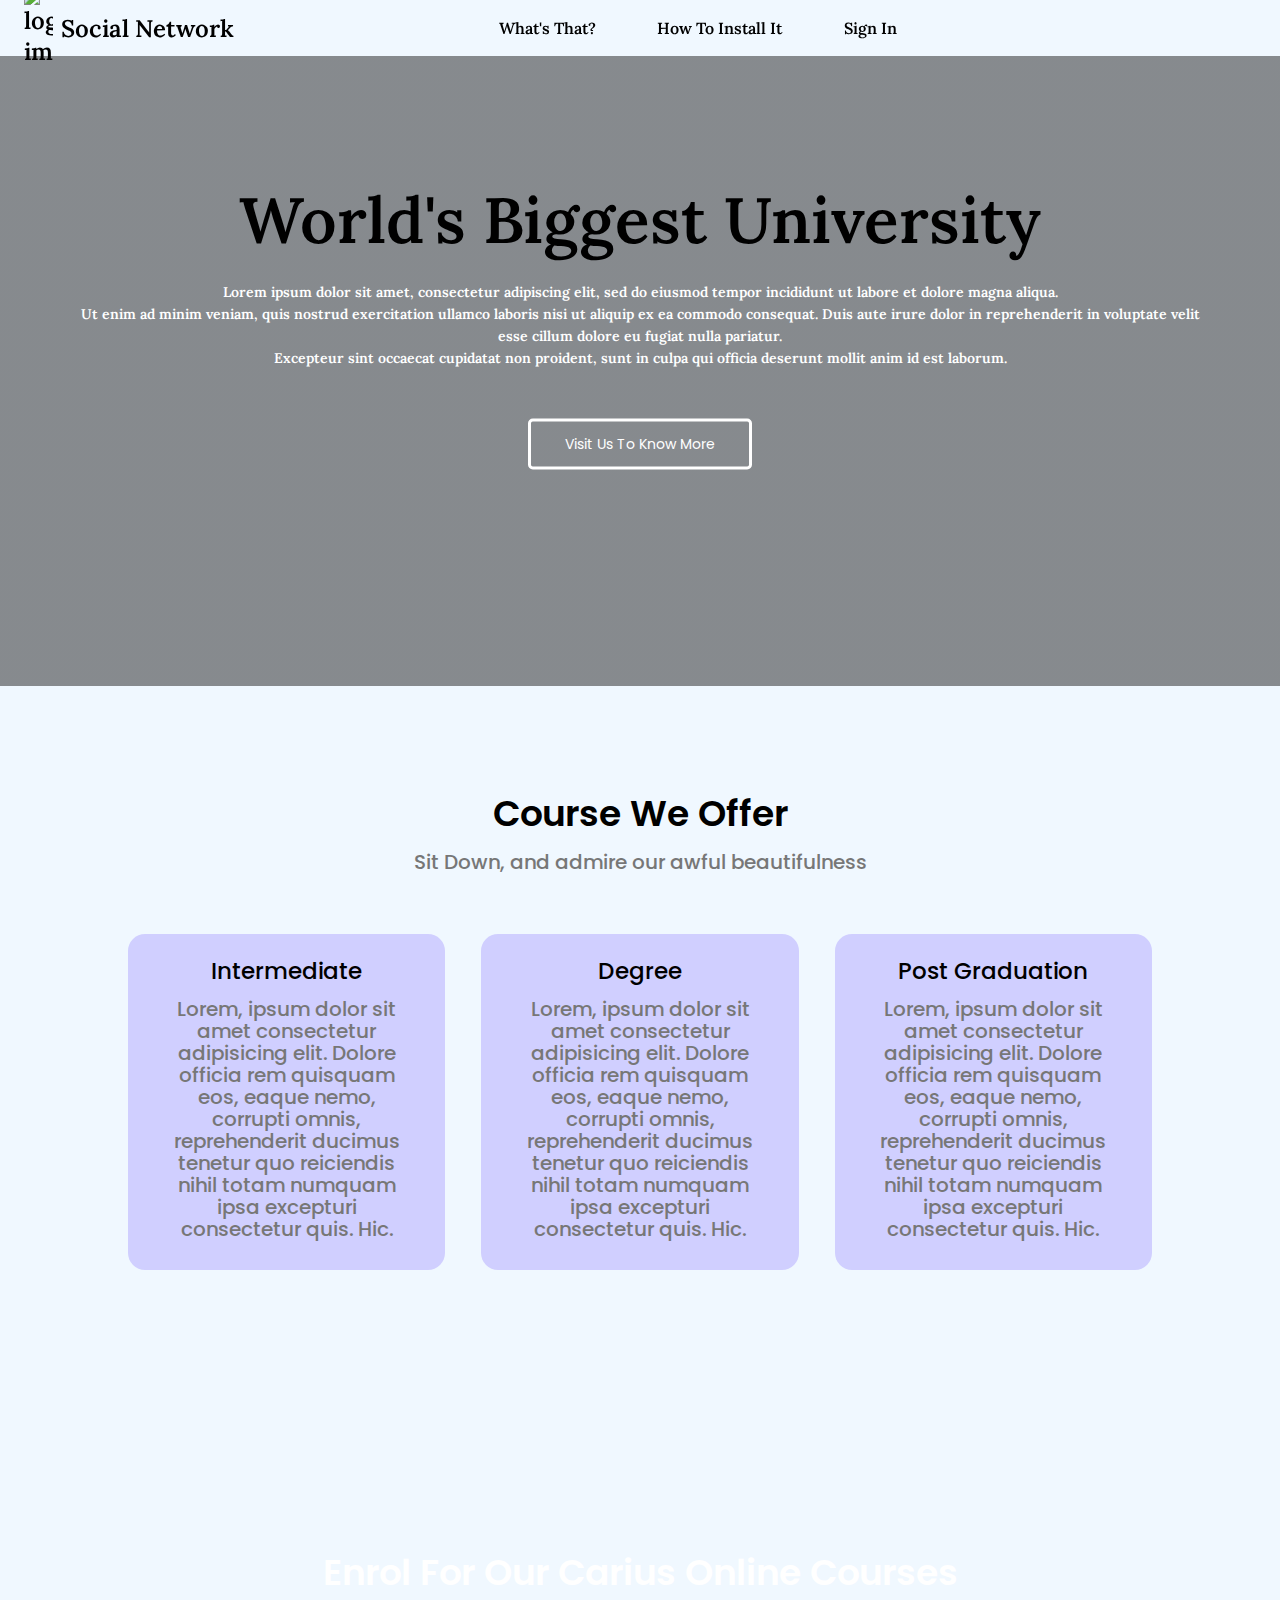
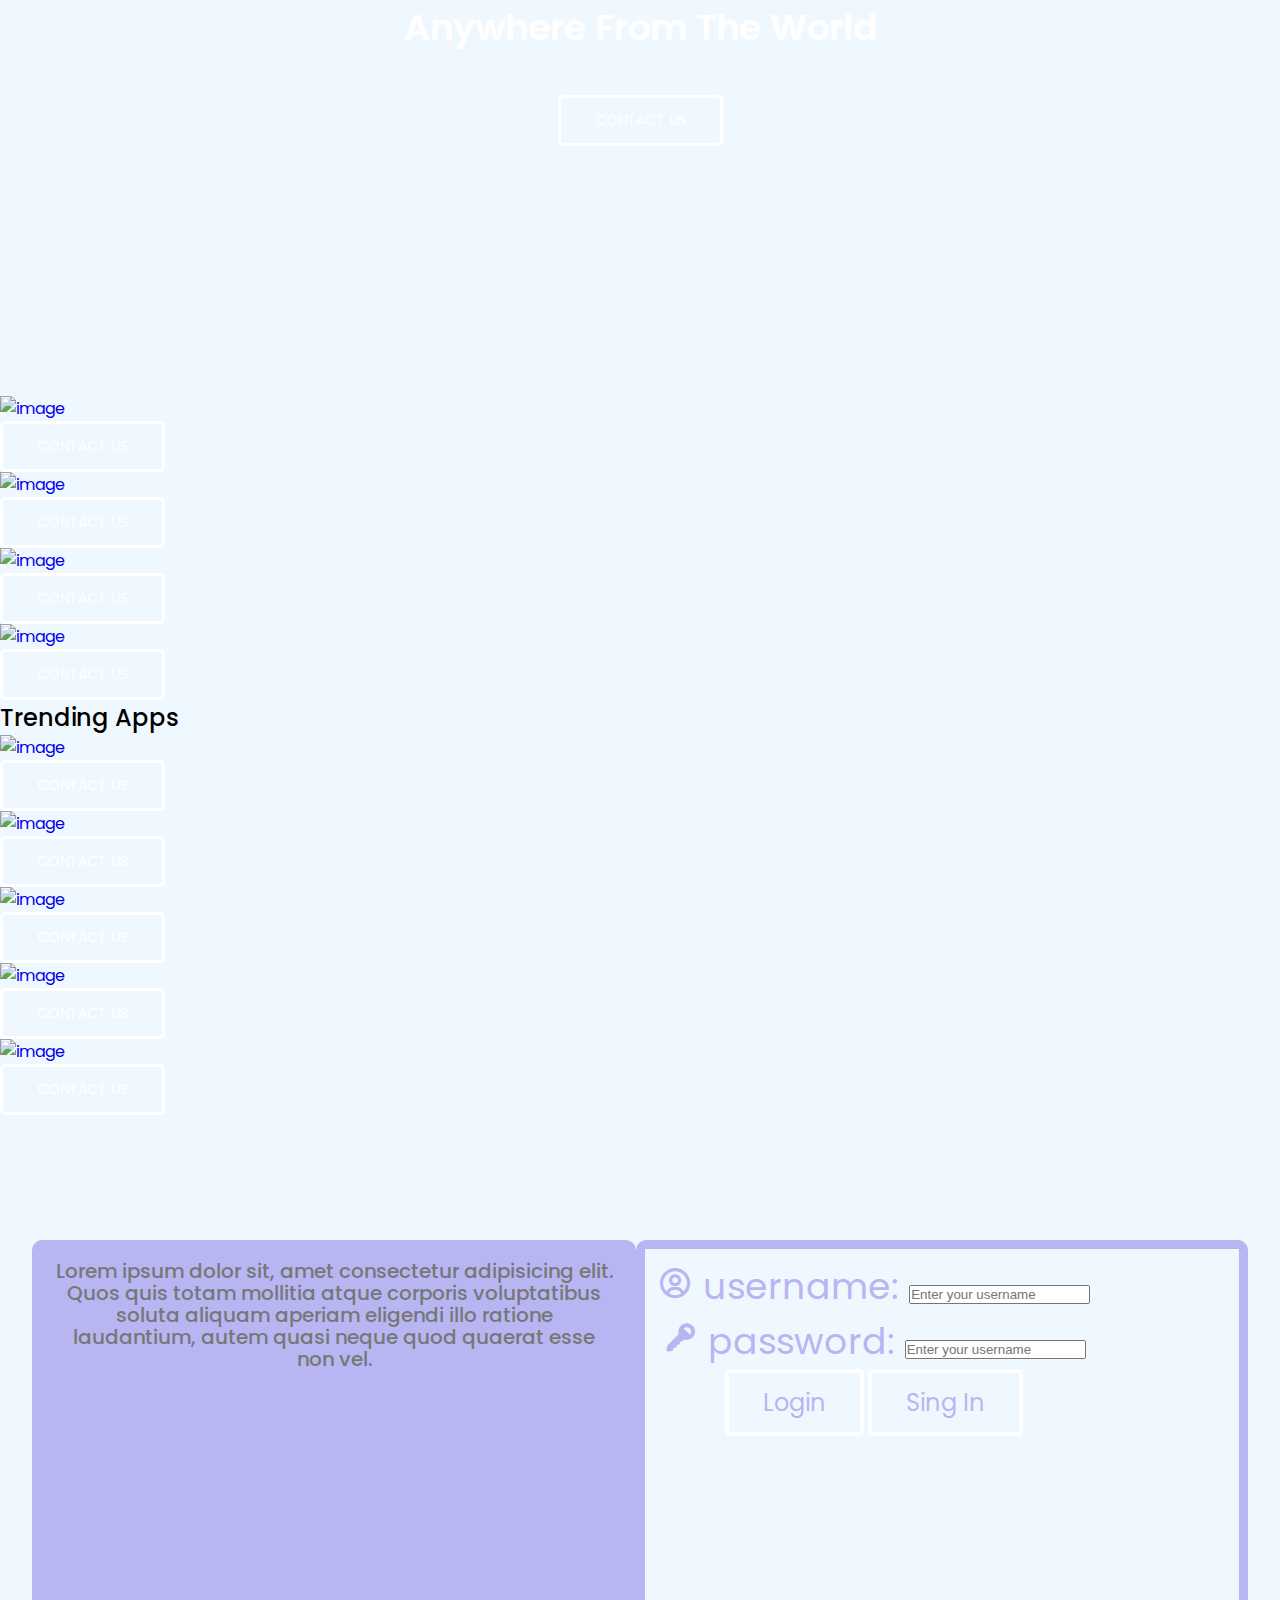
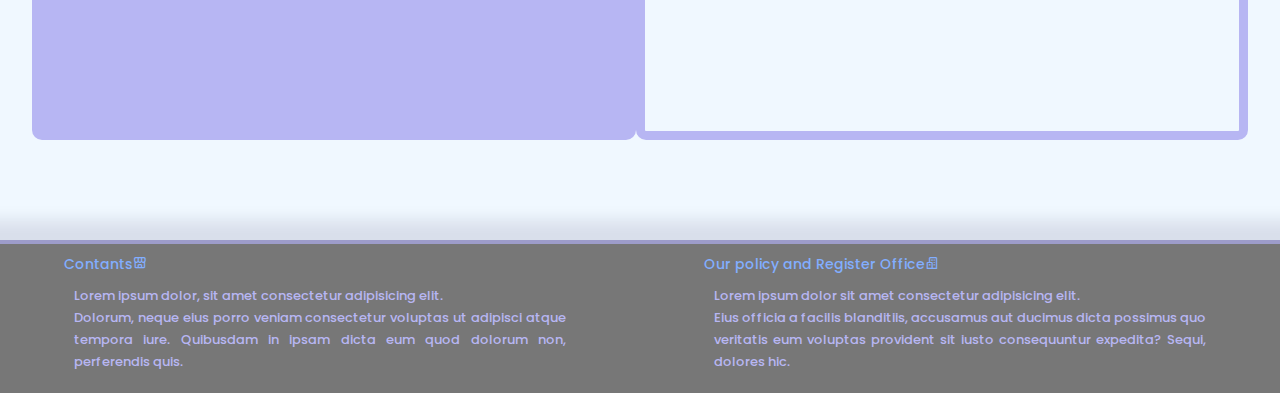
==== commit debaf9d5: "f" ====
--- a/index.html
+++ b/index.html
@@ -11,6 +11,8 @@
     <!-- float nei siti responsive display inline-block negli stessi dipositivi con diversi monitor-->
     <!-- il float è ereditario dunque se il titolo no presenta float, la section sì e anche il suo omonimo vorra dire che il primo section si affiancherà al suo contenitore mentre i successivi elementi troveranno la propria posizione affianco agli elementi che avranno definita la proprietà float e tale successione si interromperà qualora un elemento non abbia un float o sia delineata la proprietà clear: both annullando la successione-->
     <meta charset="utf-8">
+    <!-- Swiper Css File Link-->
+    <link rel="stylesheet" href="./css/swiper-bundle.min.css">
     <title>prova float</title>
     <!-- appunti: famiglie generichele font sono raggrupati in famiglie e relazioni sono serif, sans-serif, cursive, fantasy -->
     <link rel="stylesheet" type="text/css" href="./css/style.css">
@@ -30,13 +32,13 @@
             <div class="nav__menu" id="nav-menu">
                 <ul class="nav__list grid">
                     <li class="nav__item">
-                        <a href="#home" class="nav__link">Home <i class='bx bx-home-alt-2'></i></a> 
+                        <a href="./index.html#sign_in" class="nav__link">Home <i class='bx bx-home-alt-2'></i></a> 
                     </li>
                     <li class="nav__item">
-                        <a href="#info_n_privacy" class="nav__link">Info And Privacy <i class='bx bx-info-circle' ></i></a>
+                        <a href="./inf_prv.html#sign_in" class="nav__link">Info And Privacy <i class='bx bx-info-circle' ></i></a>
                     </li>
                     <li class="nav__item">
-                        <a href="#friends" class="nav__link">Friends <i class='bx bx-group' ></i></a>
+                        <a href="./friends.html#sign_in" class="nav__link">Friends <i class='bx bx-group' ></i></a>
                     </li>
                 </ul>
                 <!-- CLose button -->
@@ -96,28 +98,213 @@
             <h1>Enrol For Our Carius Online Courses<br>Anywhere From The World</h1>
             <a href="" class="hero-btn">CONTACT US</a>
         </section>
-    
-<div class="container--field" id="sign_in">
-    <section class="field">
-        <div class="div__things">
-
-        </div>
-    </section>
-    <section class="field">
-        <div class="div__to_fill">
+        <section class="cta__images_try">
+            <a href="https://www.google.com" target="_blank">
+                <div class="cta__container">
+                    <div class="cta__subcontainer">
+                        <img src="./img/try.png" alt="image" class="cta__img">
+                    </div>
+                    <div class="cta__blur"></div>
+                    <!-- <h1>Enrol For Our Carius Online Courses<br>Anywhere From The World</h1> -->
+                    <!-- <a href="" class="hero-btn">CONTACT US</a> -->
+                    <div class="cta__text_container">
+                        <div class="cta__text">
+                            <a href="" class="hero-btn">CONTACT US</a>
+                        </div>
+                    </div>
+                </div>
+            </a>
+        </section>
+        <!-- ================ carousel =============== -->
+        <section>
+            <div class="carousell__margin">
+                <div class="carousell__cta">
+                    <article class="cta__images_try">
+                        <a href="https://www.google.com" target="_blank">
+                            <div class="cta__container">
+                                <div class="cta__subcontainer">
+                                    <img src="./img/try.png" alt="image" class="cta__img">
+                                </div>
+                                <div class="cta__blur"></div>
+                                <!-- <h1>Enrol For Our Carius Online Courses<br>Anywhere From The World</h1> -->
+                                <!-- <a href="" class="hero-btn">CONTACT US</a> -->
+                                <div class="cta__text_container">
+                                    <div class="cta__text">
+                                        <a href="" class="hero-btn">CONTACT US</a>
+                                    </div>
+                                </div>
+                            </div>
+                        </a>
+                    </article>
+                    <article class="cta__images_try">
+                        <a href="https://www.google.com" target="_blank">
+                            <div class="cta__container">
+                                <div class="cta__subcontainer">
+                                    <img src="./img/try.png" alt="image" class="cta__img">
+                                </div>
+                                <div class="cta__blur"></div>
+                                <!-- <h1>Enrol For Our Carius Online Courses<br>Anywhere From The World</h1> -->
+                                <!-- <a href="" class="hero-btn">CONTACT US</a> -->
+                                <div class="cta__text_container">
+                                    <div class="cta__text">
+                                        <a href="" class="hero-btn">CONTACT US</a>
+                                    </div>
+                                </div>
+                            </div>
+                        </a>
+                    </article>
+                    <article class="cta__images_try">
+                        <a href="https://www.google.com" target="_blank">
+                            <div class="cta__container">
+                                <div class="cta__subcontainer">
+                                    <img src="./img/try.png" alt="image" class="cta__img">
+                                </div>
+                                <div class="cta__blur"></div>
+                                <!-- <h1>Enrol For Our Carius Online Courses<br>Anywhere From The World</h1> -->
+                                <!-- <a href="" class="hero-btn">CONTACT US</a> -->
+                                <div class="cta__text_container">
+                                    <div class="cta__text">
+                                        <a href="" class="hero-btn">CONTACT US</a>
+                                    </div>
+                                </div>
+                            </div>
+                        </a>
+                    </article>
+                </div>
+            </div>
+        </section>
+
+        <!-- active carousel -->
+        <section class="trending" id="trending">
+            <div class="heading">
+                <h2>Trending Apps</h2>
+            </div>
+            <!-- content -->
+            <div class="trending-content swiper">
+                <div class="swiper-wrapper">
+                    <div class="swiper-slide">
+                        <a href="https://www.google.com" target="_blank"></a>
+                        <div class="box">
+                            <a href="https://www.google.com" target="_blank">
+                                <div class="cta__container box-text">
+                                    <div class="cta__subcontainer">
+                                        <img src="./img/try.png" alt="image" class="cta__img">
+                                    </div>
+                                    <div class="cta__blur"></div>
+                                    <!-- <h1>Enrol For Our Carius Online Courses<br>Anywhere From The World</h1> -->
+                                    <!-- <a href="" class="hero-btn">CONTACT US</a> -->
+                                    <div class="cta__text_container">
+                                        <div class="cta__text">
+                                            <a href="" class="hero-btn">CONTACT US</a>
+                                        </div>
+                                    </div>
+                                </div>
+                            </a>
+                        </div>
+                    </a>
+                    </div>
+                    <div class="swiper-slide">
+                        <div class="box">
+                            <a href="https://www.google.com" target="_blank">
+                                <div class="cta__container box-text">
+                                    <div class="cta__subcontainer">
+                                        <img src="./img/try.png" alt="image" class="cta__img">
+                                    </div>
+                                    <div class="cta__blur"></div>
+                                    <!-- <h1>Enrol For Our Carius Online Courses<br>Anywhere From The World</h1> -->
+                                    <!-- <a href="" class="hero-btn">CONTACT US</a> -->
+                                    <div class="cta__text_container">
+                                        <div class="cta__text">
+                                            <a href="" class="hero-btn">CONTACT US</a>
+                                        </div>
+                                    </div>
+                                </div>
+                            </a>
+                        </div>
+                    </div>
+                    <div class="swiper-slide">
+                        <div class="box">
+                            <a href="https://www.google.com" target="_blank">
+                                <div class="cta__container box-text">
+                                    <div class="cta__subcontainer">
+                                        <img src="./img/try.png" alt="image" class="cta__img">
+                                    </div>
+                                    <div class="cta__blur"></div>
+                                    <!-- <h1>Enrol For Our Carius Online Courses<br>Anywhere From The World</h1> -->
+                                    <!-- <a href="" class="hero-btn">CONTACT US</a> -->
+                                    <div class="cta__text_container">
+                                        <div class="cta__text">
+                                            <a href="" class="hero-btn">CONTACT US</a>
+                                        </div>
+                                    </div>
+                                </div>
+                            </a>
+                        </div>
+                    </div>
+                    <div class="swiper-slide">
+                        <div class="box">
+                            <a href="https://www.google.com" target="_blank">
+                                <div class="cta__container box-text">
+                                    <div class="cta__subcontainer">
+                                        <img src="./img/try.png" alt="image" class="cta__img">
+                                    </div>
+                                    <div class="cta__blur"></div>
+                                    <!-- <h1>Enrol For Our Carius Online Courses<br>Anywhere From The World</h1> -->
+                                    <!-- <a href="" class="hero-btn">CONTACT US</a> -->
+                                    <div class="cta__text_container">
+                                        <div class="cta__text">
+                                            <a href="" class="hero-btn">CONTACT US</a>
+                                        </div>
+                                    </div>
+                                </div>
+                            </a>
+                        </div>
+                    </div>
+                    <div class="swiper-slide">
+                        <div class="box">
+                            <a href="https://www.google.com" target="_blank">
+                                <div class="cta__container box-text">
+                                    <div class="cta__subcontainer">
+                                        <img src="./img/try.png" alt="image" class="cta__img">
+                                    </div>
+                                    <div class="cta__blur"></div>
+                                    <!-- <h1>Enrol For Our Carius Online Courses<br>Anywhere From The World</h1> -->
+                                    <!-- <a href="" class="hero-btn">CONTACT US</a> -->
+                                    <div class="cta__text_container">
+                                        <div class="cta__text">
+                                            <a href="" class="hero-btn">CONTACT US</a>
+                                        </div>
+                                    </div>
+                                </div>
+                            </a>
+                        </div>
+                    </div>
+                  </div>
+            </div>
+        </section>
+
+
+    <a id="sign_in" style="visibility: hidden">Check</a>
+    <div class="container--field">
+        <div class="field div__things">
+            <p>Lorem ipsum dolor sit, amet consectetur adipisicing elit. Quos quis totam mollitia atque corporis voluptatibus soluta aliquam aperiam eligendi illo ratione laudantium, autem quasi neque quod quaerat esse non vel.</p>
+        </div>
+        <div class="field div__to_fill">
             <form action="pagina" method="GET">
-                <label>
+                <label class="form">
                     <i class='bx bx-user-circle' ></i> username:
                 </label>
-                <input type="text"></input><br>
-                <label>
+                <input type="text" placeholder="Enter your username" class="text form"></input><br>
+                <label class="form">
                     <i class='bx bxs-key'></i> password:
                 </label>
-                <input type="text"></input><br>
-                <input type="submit" value="submit" class="hero-btn_input">
+                <input type="text" placeholder="Enter your username" class="text form"></input><br>
+                <div class="container__buttons">
+                    <input type="submit" value="Login" class="hero-btn_input form">
+                    <a class="hero-btn_input form" href="./login.html">Sing In</a>
+                </div>
             </form>
         </div>
-    </section>
     </div>
     <!-- </div> -->
     <footer>
@@ -133,6 +320,8 @@
       </section>
     </footer>
     <!--=============== MAIN JS ===============-->
+    <!-- Link Swiper File -->
+    <script src="./js/swiper-bundle.min.js"></script>
     <script src="./js/javscr.js"></script>
   </body>
 </html>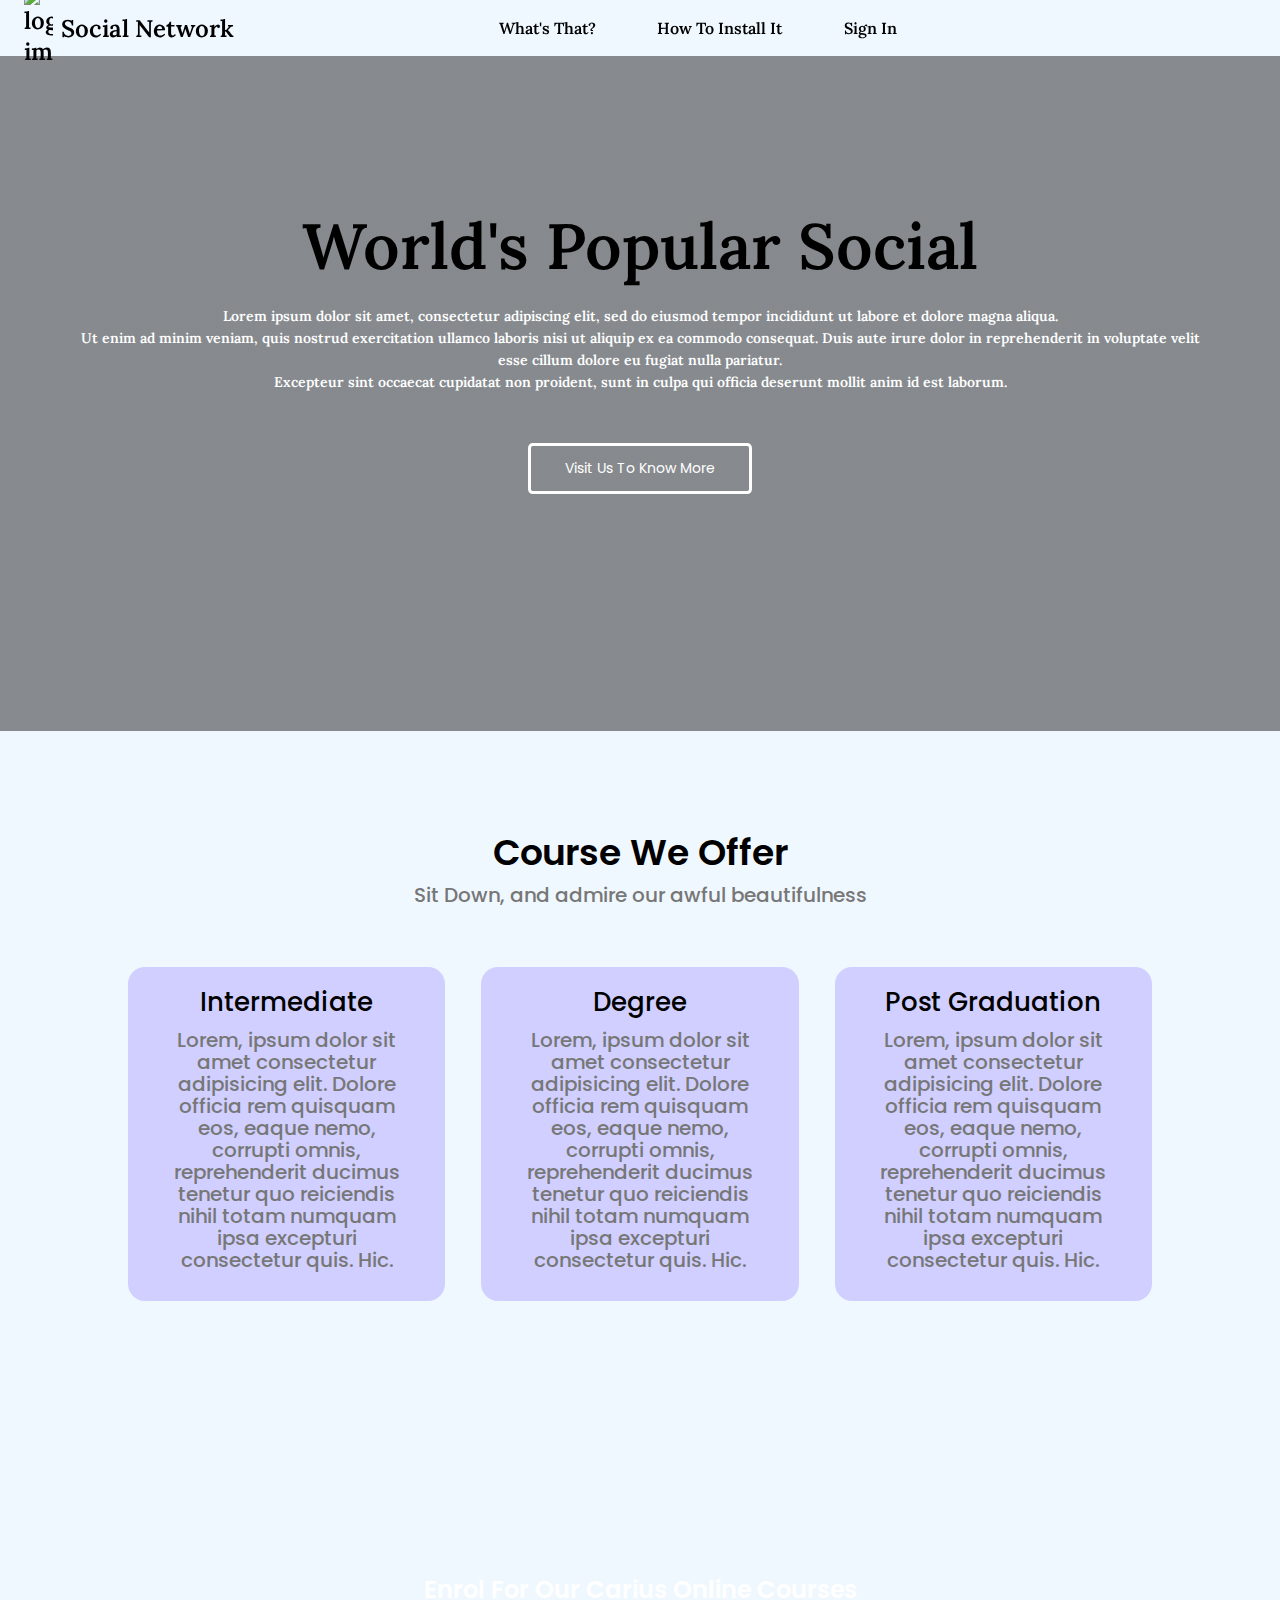
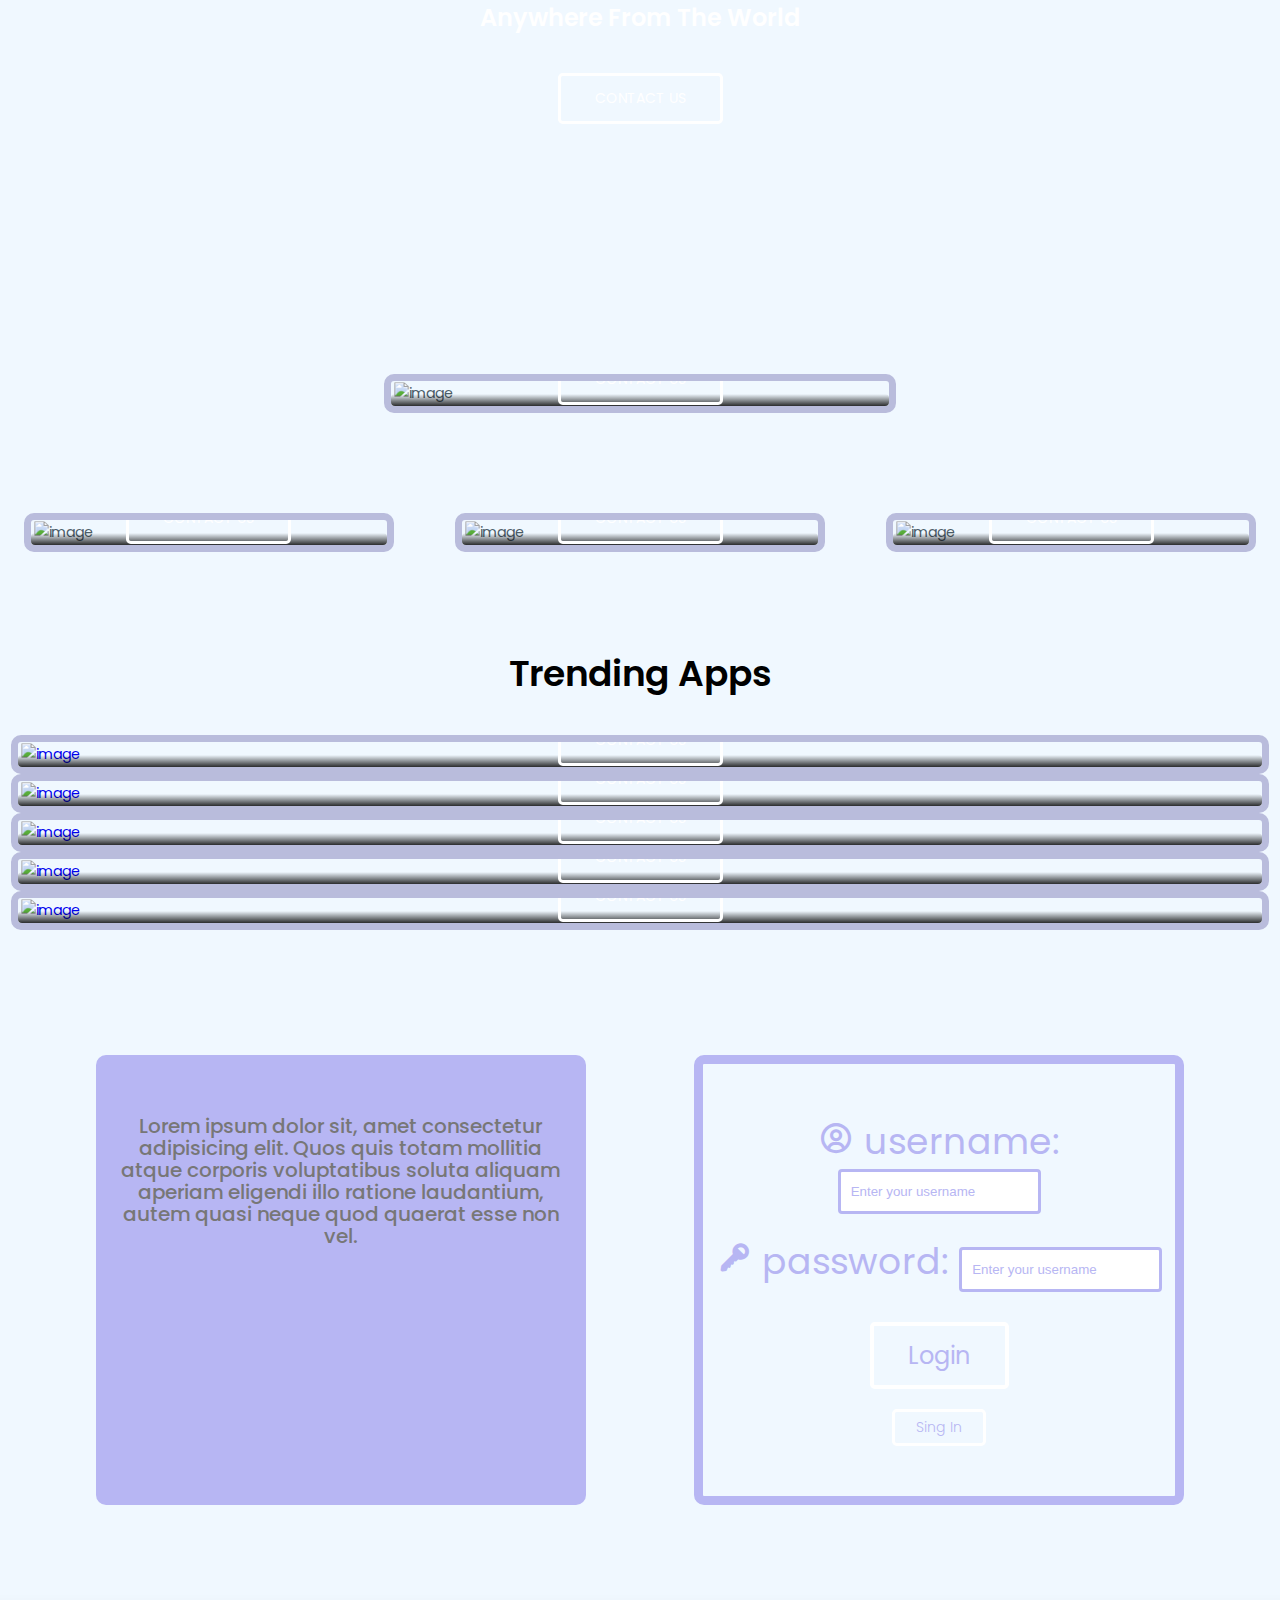
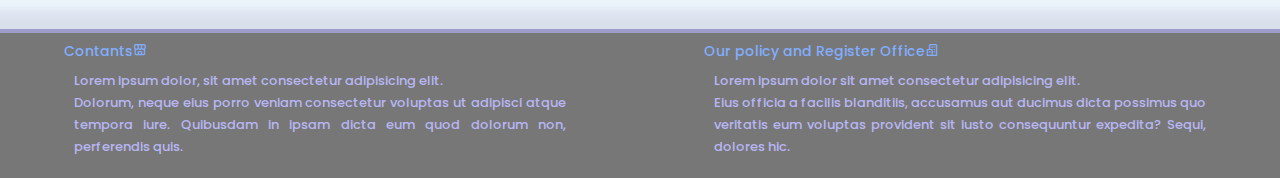
==== commit 75769d62: "d" ====
--- a/index.html
+++ b/index.html
@@ -61,7 +61,7 @@
     </header>
     <section class="header__img">
         <div class="text-box">
-            <h1>World's Biggest University</h1>
+            <h1>World's Popular Social</h1>
             <p>Lorem ipsum dolor sit amet, consectetur adipiscing elit, sed do eiusmod tempor incididunt ut labore et dolore magna aliqua.<br>Ut enim ad minim veniam, quis nostrud exercitation ullamco laboris nisi ut aliquip ex ea commodo consequat. Duis aute irure dolor in reprehenderit in voluptate velit esse cillum dolore eu fugiat nulla pariatur.<br>Excepteur sint occaecat cupidatat non proident, sunt in culpa qui officia deserunt mollit anim id est laborum.</p>
             <a href="" class="hero-btn">Visit Us To Know More</a>
         </div>
--- a/css/style.css
+++ b/css/style.css
@@ -1,7 +1,7 @@
 @import url('https://fonts.googleapis.com/css2?family=Jua&family=Lora:wght@500;600&family=Poppins:wght@400;500&display=swap');
 :root {
     --header-height: 3.5rem;
-
+  
     /*========== Colors ==========*/
     /*Color mode HSL(hue, saturation, lightness)*/
     --first-color: rgb(130, 174, 255);
@@ -14,6 +14,10 @@
     --nav-color: hsl(206, 100%, 97%);
     --container-color: hsl(150, 100%, 97%);
     --display: none;
+    --display-block: block;
+    
+    --gradient-from: rgba(0, 0, 0, 0.822);
+    --gradient-stops: var(--gradient-from),var(--gradient-to, rgba(0, 0, 0, 0));
 
     /*========== Font and typography ==========*/
     /*.5rem = 8px | 1rem = 16px ...*/
@@ -28,11 +32,11 @@
     --small-font-size: .813rem;
     --smaller-font-size: .75rem;
     --width-field: 60%;
-
+  
     /*========== Font weight ==========*/
     --font-medium: 500;
     --font-semi-bold: 600;
-
+  
     /*========== z index ==========*/
     --z-tooltip: 10;
     --z-fixed: 100;
@@ -49,27 +53,12 @@
     }
   }
 
-  @media screen and (min-width: 834px){
+
+  /* @media only screen and (min-width: 896px){
     :root{
         --display: inline-flex;
-    }
-
-    /**.nav__container{
-        display: flex;
-    }
-    .nav__anchors{
-        display: flex;
-    }
-    .nav__anchors{
-        font-size: var(--smaller-font-size);
-        margin-left: 3%;
-    }
-    .nav__logo{
-        font-size: var(--small-font-size);
-    }**/
-  }
-
-  @media(max-width:834px){
+        --width-field: 100%;
+    }
     .container--field{
         flex-direction: column;
     }
@@ -107,6 +96,75 @@
     .nav-links ul{
         padding: 30px;
     }
+  } */
+
+  
+
+  @media screen and (min-width: 834px){
+    :root{
+        --display: inline-flex;
+    }
+    .container__buttons{
+        flex-direction: column;
+    }
+    /**.nav__container{
+        display: flex;
+    }
+    .nav__anchors{
+        display: flex;
+    }
+    .nav__anchors{
+        font-size: var(--smaller-font-size);
+        margin-left: 3%;
+    }
+    .nav__logo{
+        font-size: var(--small-font-size);
+    }**/
+  }
+  @media(max-width:1200px){
+    .div__to_fill form label{
+        display: var(--display-block);
+    }
+  }
+  @media(max-width:834px){
+    
+    .container--field{
+        flex-direction: column;
+    }
+    .row{
+        flex-direction:column;
+    }
+    .course-col{
+        padding: 2rem 10px;
+        margin-bottom: 1rem;
+    }
+    .text-box h1{
+        font-size: 20px;
+    }
+    .nav-links ul li{
+        display: block;
+    }
+    .nav-links {
+        position: absolute;
+        background: #f44336;
+        height: 100vh;
+        width: 200px;
+        right: -200px;
+        top: 0;
+        z-index: 2;
+        text-align: left;
+        transition: 0.4s;
+    }
+    nav .fa-regular{
+        display: block;
+        color: #fff;
+        margin: 10px;
+        font-size: 22px;
+        cursor: pointer;
+    }
+    .nav-links ul{
+        padding: 30px;
+    }
 
     :root{
         --width-field: 100%;
@@ -116,6 +174,18 @@
     box-sizing: border-box;
     padding: 0;
     margin: 0;
+}
+::placeholder {
+    color: #b7b6f3;
+    opacity: 1; /* Firefox */
+}
+  
+:-ms-input-placeholder { /* Internet Explorer 10-11 */
+    color: #b7b6f3;
+}
+  
+::-ms-input-placeholder { /* Microsoft Edge */
+    color: #b7b6f3;
 }
 html {
     scroll-behavior: smooth;
@@ -129,20 +199,25 @@
     color: var(--text-color);
     transition: background 0.4s; /* for dark mode animation */
   }
-
+  
   h1, h2, h3 {
     color: var(--title-color);
     font-weight: var(--font-medium);
-  }
-
+    line-height: 1.2;
+  }
+
+  p{
+    line-height: 1.2;
+  }
+  
   ul {
     list-style: none;
   }
-
+  
   a {
     text-decoration: none;
   }
-
+  
   img {
     max-width: 100%;
     height: auto;
@@ -189,7 +264,7 @@
     z-index: var(--z-fixed);
   }
 .nav__anchors,
-.nav__logo,
+.nav__logo, 
 .nav__toggle,
 .nav__close{
   display: flex;
@@ -241,7 +316,7 @@
     font-size: var(--h3-font-size);
     font-weight: var(--font-medium);
 }
-
+  
 .nav__link{
     color: var(--title-color);
     font-weight: var(--font-medium);
@@ -267,7 +342,7 @@
     top:1rem;
     right: 1.5rem;
     cursor: pointer;
-    font-size: 1.5rem;
+    font-size: 1.75rem;
     transition: 1s;
 }
 .nav__close:hover{
@@ -283,13 +358,13 @@
     transition: 0.5s;
   }
   .header__img{
-    min-height:70vh;
+    min-height:75vh;
     width: 100%;
-    background-image: linear-gradient(rgba(42, 42, 43, 0.534),rgba(42, 42, 43, 0.534)),url(./../img/first.png);
+    background-image: linear-gradient(rgba(42, 42, 43, 0.534),rgba(42, 42, 43, 0.534)),url(../img/first.png);
     background-position: center;
-    background-size: cover;
+    /* background-size: cover; */
     background-repeat: no-repeat;
-    background-attachment: fixed;
+    background-attachment: fixed; 
   }
 /* =============== button rules ================= */
 .hero-btn{
@@ -310,7 +385,7 @@
 .hero-btn:hover{
     border: 3px solid #b7b6f3;
     background: #b7b6f3;
-    transition: 0.8s;
+    transition: 0.9s;
     box-shadow: 0 0 20px 0px rgba(0,0,0,0.2);
 }
 
@@ -321,19 +396,19 @@
 
 /* =================== vecchia pagina =================== */
   /* font-family: tipo,famiglia; */
-  /* ctrl+shif+7 commenta in tutti i linguaggi
+  /* ctrl+shif+7 commenta in tutti i linguaggi  
   footer{
     color: green;
     font-family: Arial,serif;
     font-size: 28px;
     clear: both;
-    /* rispetto agli elementi precedenti il footer assume un posizionamento relativo e non eredita quelli precedenti
+    /* rispetto agli elementi precedenti il footer assume un posizionamento relativo e non eredita quelli precedenti 
     text-align: center;
   }
   p.ciao{
     aggiornamento col display:table: height, margin e width sono obsoleti in quanto contenuti dal div! width: 25%; perchè si allinea a sinistra? /*il motivo è che sei primo un deficiente e secondo il 25% è relativo al section, perciò il 33% del body, dunque con quell'ampiezza non riuscirò a far racchiudere l'intera scritta nel paragrafo
-    margin: 0;
-    /* height: 25%;
+    margin: 0; 
+    /* height: 25%; 
     vertical-align: middle;
     display: table-cell;
   }
@@ -356,7 +431,7 @@
     width: 90%;
     color: #fff;
     position: absolute;
-    top: 36%;
+    top: 39%;
     left: 50%;
     transform: translate(-50%,-50%);
     text-align: center;
@@ -373,6 +448,9 @@
     font-family: var(--title-font);
     font-size: var(--small-font-size);
 }
+
+
+
 
 /* ================ functions =============== */
 /* altra problematica da risolvere è la realizzazione di sezioni che siano equadistanti dai bordi delle pagine, come fare col margin ?*/
@@ -384,7 +462,7 @@
     height: 60%;
 }
 h3{
-    font-size: 23px; /* attenzione non più di 23 pixel poichè non sarebbe compatibile con un layout responsive -- far vedere al professore*/
+    font-size: 26px; /* attenzione non più di 23 pixel poichè non sarebbe compatibile con un layout responsive -- far vedere al professore*/
 }
 h1{
     font-size: var(--h1-font-size);
@@ -459,7 +537,7 @@
 /* =========== GIF ========== */
 
 .cta{
-    margin:100px auto;
+    margin:100px auto 0 auto;
     width: 80%;
     background-image: linear-gradient(rgba(42, 42, 43, 0.534),rgba(42, 42, 43, 0.534)),url(./../img/gif.gif);
     background-position: center;
@@ -469,7 +547,13 @@
     background-attachment: fixed;
     text-align: center;
     background-repeat: no-repeat;
-}
+    transition: .5s;
+}
+.cta:hover{
+    transform: scale(1.01);
+    transition: all .5s ease-in-out;
+}
+
 .cta h1{
     color: #fff;
     margin-bottom: 40px;
@@ -480,51 +564,48 @@
         font-size: 24px;
     }
 }
+@media only screen and (min-width: 896px){
+    .cta h1{
+        font-size: 24px;
+    }
+}
 .field{
-    display: flex;
-    width: var(--width-field);
-    height: 100%;
-    margin: 10px auto;
+    flex-basis: 45%;
+    margin-bottom: 1.5rem;
+    padding: 50px 12px;
 }
 .div__things{
-    width: 15%;
-    height: 50%;
     background-color: #b7b6f3;
     border-radius: 10px;
-    padding: 10px 12px;
     text-align: center;
-}
-.div__things{
-    width: 85%;
-    height: 100%;
-    margin: auto;
     transition: 0.3s;
 }
-.div__things:hover{
+.div__things p{
+    margin: 0 auto;
+}
+.field:hover{
     box-shadow: 0 0 20px 0px rgba(0,0,0,0.2);
 }
+.div__to_fill{
+    border: 0.6rem solid #b7b6f3;
+    background-color: transparent;
+    border-radius: 10px;
+    text-align: center;
+    transition: 0.3s;
+}
+
+
 .container--field{
     margin: 0 20px;
-    width: 95%;
-    height: 500px;
+    width: 85%;
     display: flex;
-    margin: 100px auto;
-}
-.div__to_fill{
-    border: 0.6rem solid #b7b6f3;
-    width: 85%;
-    height: 100%;
-    background-color: transparent;
-    border-radius: 10px;
-    padding: 10px 12px;
-    text-align: center;
-    margin: auto;
-}
-.div__to_fill:hover{
-    box-shadow: 0 0 20px 0px rgba(0,0,0,0.2);
-}
+    /* flex-basis: 40%; */
+    margin: 100px auto 0 auto;
+    justify-content: space-between;
+}
+
 .hero-btn_input{
-    display: inline-block;
+    display: block;
     text-decoration: none;
     color:#b7b6f3;
     border: 4px solid #fff;
@@ -537,18 +618,50 @@
     font-weight: 400;
     font-family: var(--title-color);
     transition: 0.4s;
+    margin: 10px auto;
 }
 .hero-btn_input:hover{
-    border: 4px solid #b7b6f3;
+    border-color: #b7b6f3;
     color:#fff;
     background: #b7b6f3;
     box-shadow: 0 0 12px 0px rgba(0,0,0,0.2);
-}
+    transition: 0.9s;
+}
+
+a.hero-btn_input{
+    border: 3px solid #fff;
+    padding: 5px 21px;
+    font-size: var(--small-font-size);
+    font-weight: 300;
+    height: max-content;
+    margin: auto;
+}
+
+.container__buttons{
+    display: flex;
+}
+
+.text{
+    border: 3px solid #b7b6f3;
+    border-radius: 4px;
+    outline: none;
+    padding: 12px 10px;
+    color: #777;
+}
+
+.form{
+    margin-bottom: 20px;
+}
+
 .div__to_fill form label {
     font-size: var(--font-semi-bold);
     font-family: var(--body-font);
     font-size: var(--h1-font-size);
     color: var(--second-color);
+}
+
+footer{
+    margin-top: 100px;
 }
 
 .footer{
@@ -562,7 +675,6 @@
     box-shadow: 0 0 15px 20px rgba(19, 13, 58, 0.1);
     border-top: 4px solid #9d9cca;
     display: flex;
-    margin: auto;
     justify-content: space-between;
 }
 
@@ -598,6 +710,14 @@
         width: 90%;
     }
 }
+/* @media only screen and (min-width: 896px){
+    .footer{
+        flex-direction: column;
+    }
+    .footer__field{
+        width: 90%;
+    }
+} */
 /*.information h3{                      non vengono interpretati
     font-size: var(--h3-font-size);
     color: var(--first-color);
@@ -606,3 +726,306 @@
     font-size: var(--small-font-size);
     color: var(--second-color);
 }*/
+
+.carousell__margin{
+    padding-left: 1.5rem;
+    padding-right: 1.5rem;
+}
+
+.carousell__cta{
+    display: flex;
+    flex-direction: row;
+    justify-content: space-between;
+}
+
+article.cta__images_try{
+    flex-basis: 30%;
+    margin: 100px 0 auto;
+}
+
+.cta__images_try{
+    margin:100px auto 0 auto;
+    width: 40%;
+    /* height: 100%;
+    min-height: 21rem; */
+    border-radius: 10px;
+    display: grid;
+    border: 7px solid rgba(157, 156, 202, 0.658);
+}
+.cta__images_try a{
+    outline: none;
+    color: inherit;
+}
+.cta__images_try h1{
+    color: #fff;
+    margin-bottom: 40px;
+    padding: 0;
+}
+
+.cta__container{
+    overflow: hidden;
+    position: relative;
+    /* height: 100%;
+    width: 100%; */
+}
+
+.cta__subcontainer{
+    position: relative;
+    bottom: 0;
+    left: 0;
+    right: 0;
+    top: 0;
+}
+
+.cta__img{
+    /* position: relative;
+    left: 1rem;
+    top: -1rem; */
+    transform: scale(0.9);
+    transition: all .5s ease-in-out;
+    object-fit: cover;
+    object-position: center;
+}
+
+.cta__images_try:hover .cta__img{
+    transform: scale(1);
+    transition: all .5s ease-in-out;
+}
+
+.cta__blur{
+    height: 50%;
+    position: absolute;
+    right: 0;
+    left: 0;
+    bottom: 0;
+    background-image: linear-gradient(to top,var(--gradient-stops));
+    border-radius: 4px;
+}
+
+.cta__text_container{
+    padding: 1.5rem;
+    position: absolute;
+    left: 0;
+    top: 0;
+    width: 100%;
+    height: 100%;
+}
+
+.cta__text a{
+    color: #fff;
+    margin: auto;
+}
+
+.cta__text{
+    margin: 0 auto 1.5rem auto;
+    justify-content: flex-end;
+    display: flex;
+    flex-direction: column;
+    width: 100%;
+    height: 100%;
+}
+
+@media(max-width:700px){
+    .cta_images_try h1{
+        font-size: 24px;
+    }
+}
+@media only screen and (max-width: 834px){
+    .cta_images_try h1{
+        font-size: 24px;
+    }
+    .cta__images_try{
+        width: 70%;
+    }
+    .carousell__cta{
+        flex-direction: column;
+    }
+    article.cta__images_try{
+        margin: 100px auto 0;
+    }
+}
+
+.heading{
+    display: flex;
+    align-items: center;
+    column-gap: 1rem;
+}
+/* .heading .bx {
+    font-size: 21px;
+    color: var(--text-color);
+    background: var(--main-color);
+    padding: 10px;
+    border-radius: 5rem;
+} */
+.heading h2{
+    font-weight: var(--font-semi-bold);
+    text-align: center;
+    margin: auto auto 2.5rem;
+    font-weight: var(--font-semi-bold);
+    color: var(--title-color);
+    font-size: var(--h1-font-size);
+}
+
+.trending{
+    margin:100px 0.7rem auto;
+    
+}
+
+.box{
+    width: 100%;
+    /* height: 100%;
+    min-height: 21rem; */
+    border-radius: 10px;
+    display: grid;
+    border: 7px solid rgba(157, 156, 202, 0.658);
+}
+
+.box:hover .cta__img{
+    transform: scale(1);
+    transition: all .5s ease-in-out;
+}
+
+/* .box .box-text{
+    position: absolute;
+    right: 0; 
+    left: 0;
+    bottom: 0;
+} */
+
+@media only screen 
+    and (device-width: 414px) 
+    and (device-height: 896px) 
+    and (-webkit-device-pixel-ratio: 2){
+
+    :root {
+        --biggest-font-size: 4rem;
+        --h1-font-size: 1.85rem;
+        --h2-font-size: 2.1rem;
+        --h3-font-size: 1.85rem;
+        --normal-font-size: 1.6rem;
+        --small-font-size: 1.475rem;
+        --smaller-font-size: 1.413rem;
+    }
+
+    p, h1, h2, h3{
+        line-height: 1.32;
+    }
+
+    .header{
+        padding: 25px;
+    }
+
+    .nav__toggle{
+        font-size: 2.25rem;
+    }
+
+    .nav__close{
+        font-size: 3rem;;
+    }
+
+    .nav__menu{
+        padding-block: 10.5rem;
+    }
+
+    .nav__list{
+        row-gap: 6rem;
+    }
+
+    .header__img{
+        min-height: 36vh;
+        background-position: top;
+        /*non posso scegliere dove posizionare lo sfondo con background-position-x ed y;*/
+    }
+
+    .text-box{
+        top:21%;
+    }
+
+    .text-box h1{
+        font-size: var(--biggest-font-size);
+        font-weight: var(--font-semi-bold);
+    }
+
+    .container--field{
+        flex-direction: column;
+    }
+    
+    .row{
+        flex-direction:column;
+    }
+    
+    .course-col{
+        padding: 4rem 2rem;
+        margin-bottom: 1rem;
+        /* letter-spacing: .1rem; */
+    }
+
+    h3{
+        font-size: var(--h1-font-size);
+        font-weight: var(--font-semi-bold);
+    }
+
+    .course-col p{
+        line-height: 1.32;
+    }
+
+    .nav-links ul li{
+        display: block;
+    }
+    .nav-links {
+        position: absolute;
+        background: #f44336;
+        height: 100vh;
+        width: 200px;
+        right: -200px;
+        top: 0;
+        z-index: 2;
+        text-align: left;
+        transition: 0.4s;
+    }
+    nav .fa-regular{
+        display: block;
+        color: #fff;
+        margin: 10px;
+        font-size: 22px;
+        cursor: pointer;
+    }
+    .nav-links ul{
+        padding: 30px;
+    }
+    .cta_images_try h1{
+        font-size: 24px;
+    }
+    .cta__images_try{
+        width: 70%;
+    }
+    .carousell__cta{
+        flex-direction: column;
+    }
+    article.cta__images_try{
+        margin: 100px auto 0;
+    }
+
+    :root{
+        --width-field: 100%;
+    }
+
+    .footer{
+        flex-direction: column;
+    }
+    .footer__field{
+        width: 90%;
+    }
+}
+
+@media only screen 
+    and (device-width: 414px) 
+    and (device-height: 896px) 
+    and (-webkit-device-pixel-ratio: 2){
+    :root{
+        --display: none;
+    }
+    .container__buttons{
+        flex-direction: column;
+    }
+}